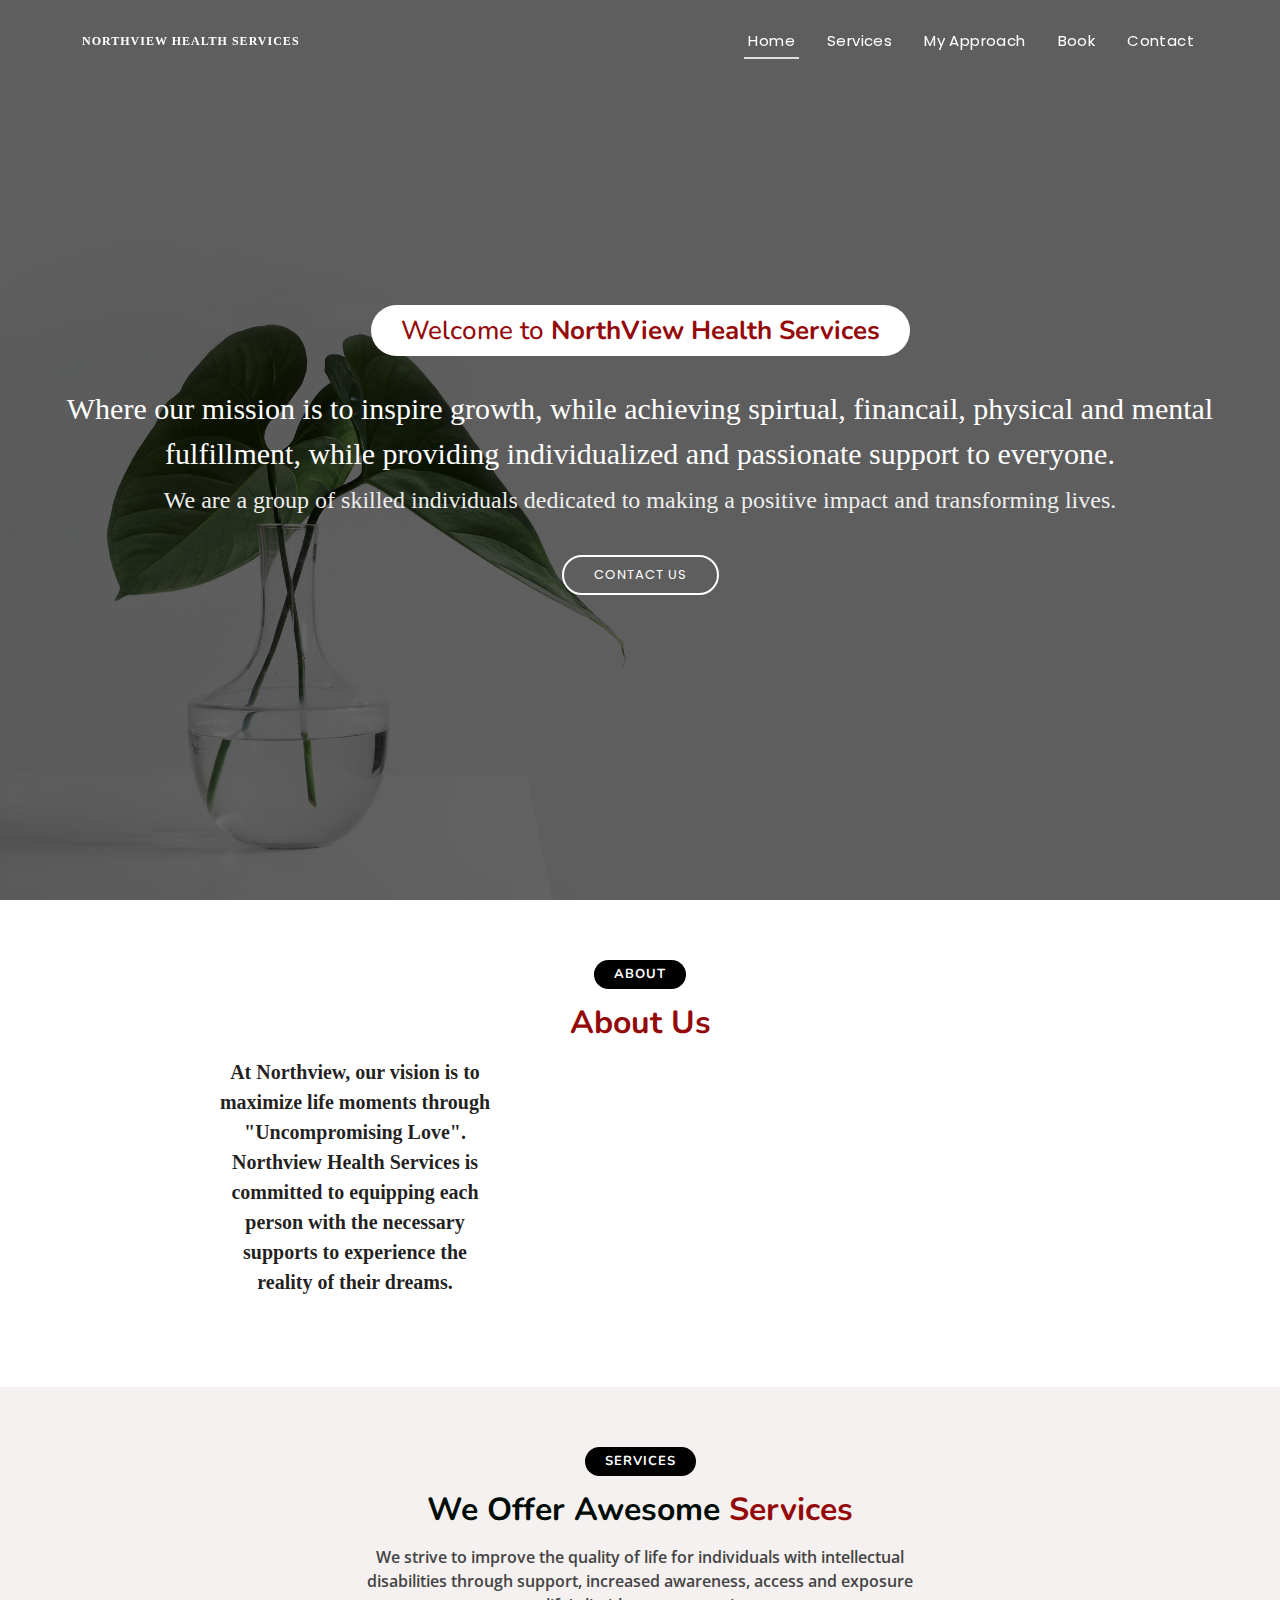
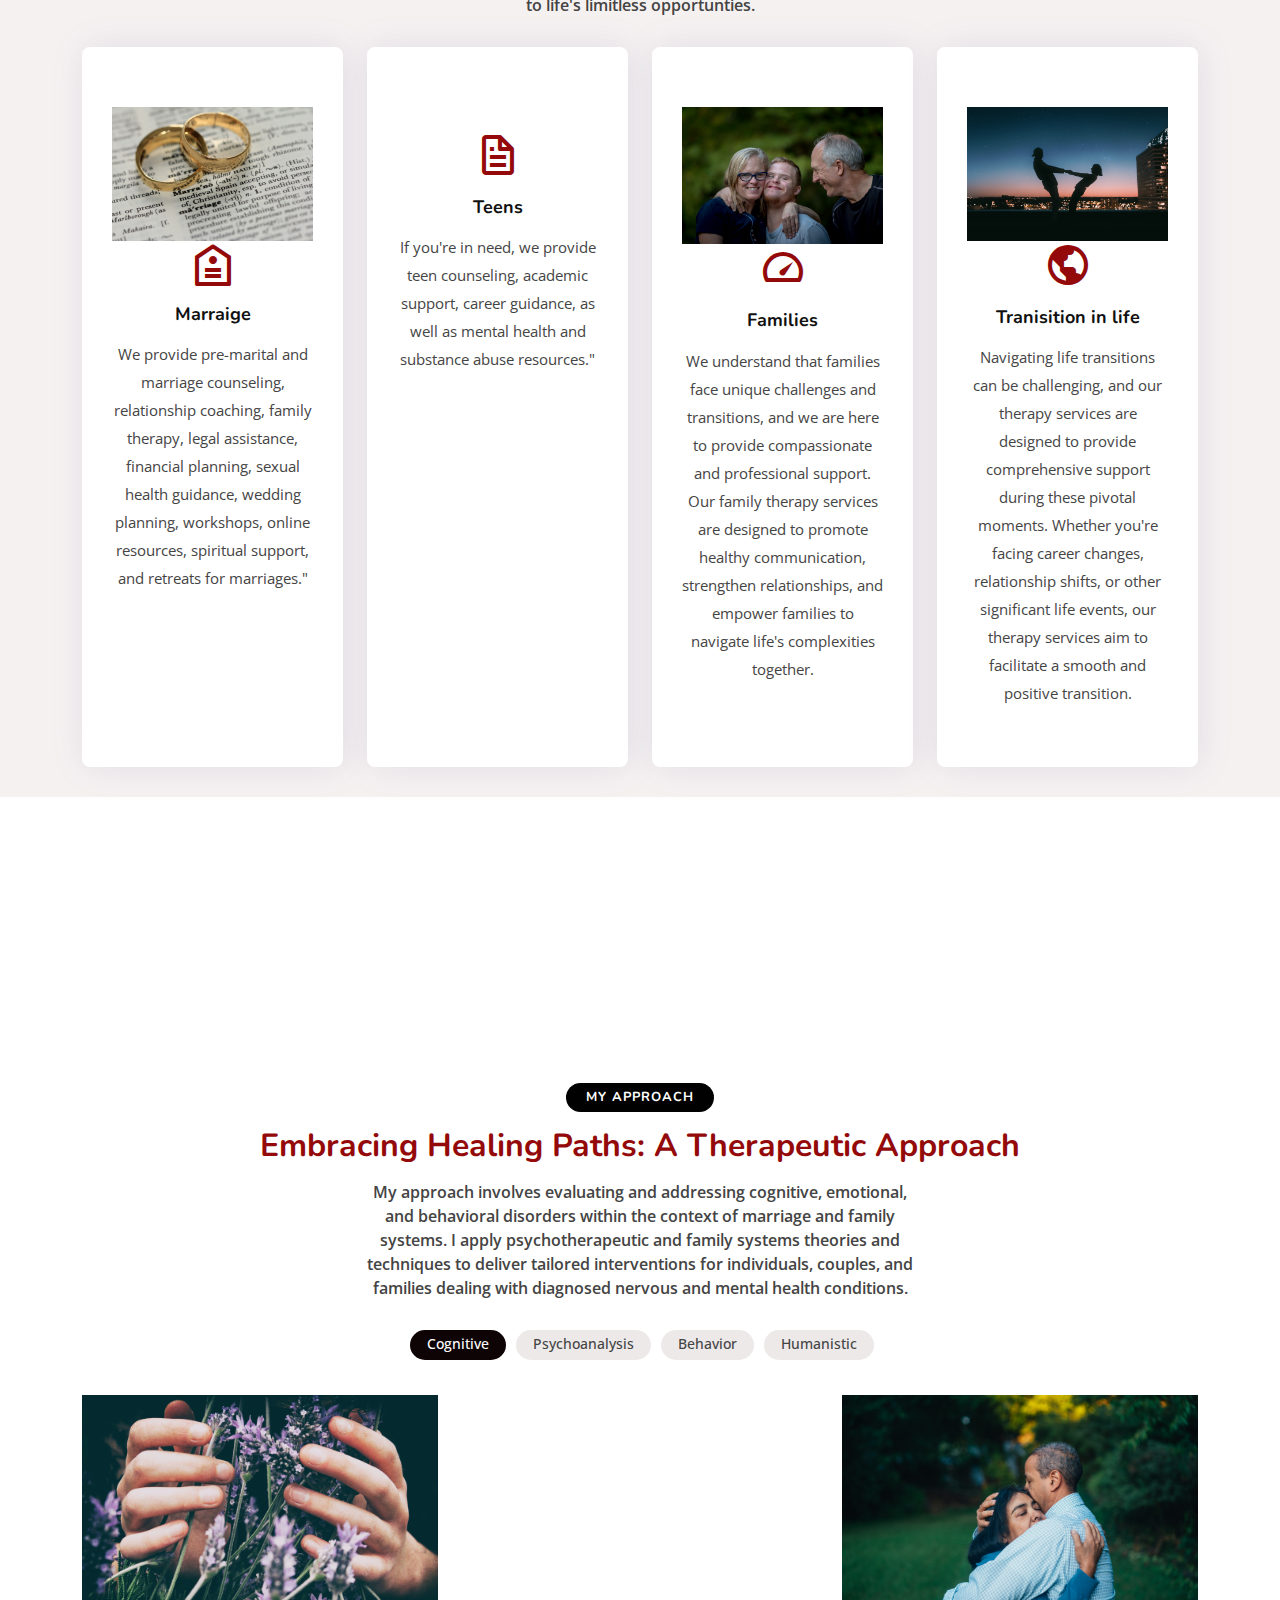
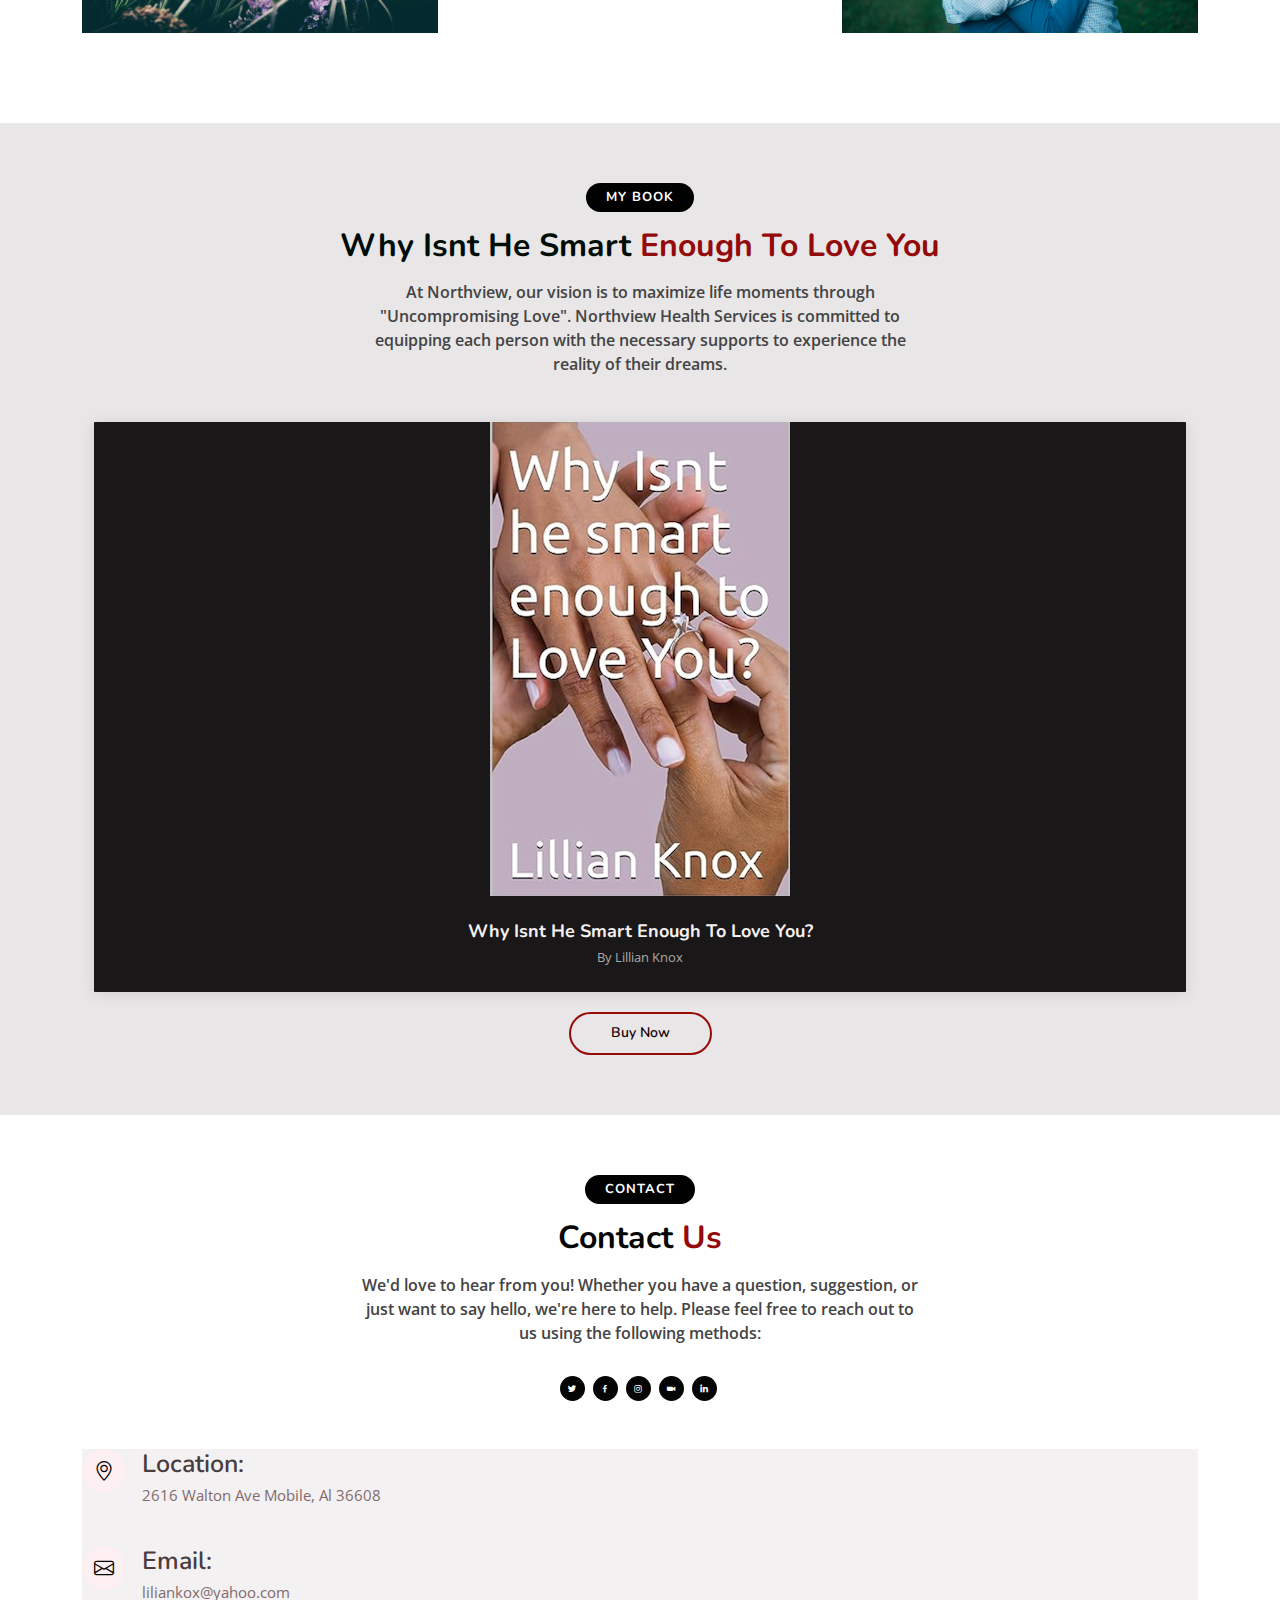
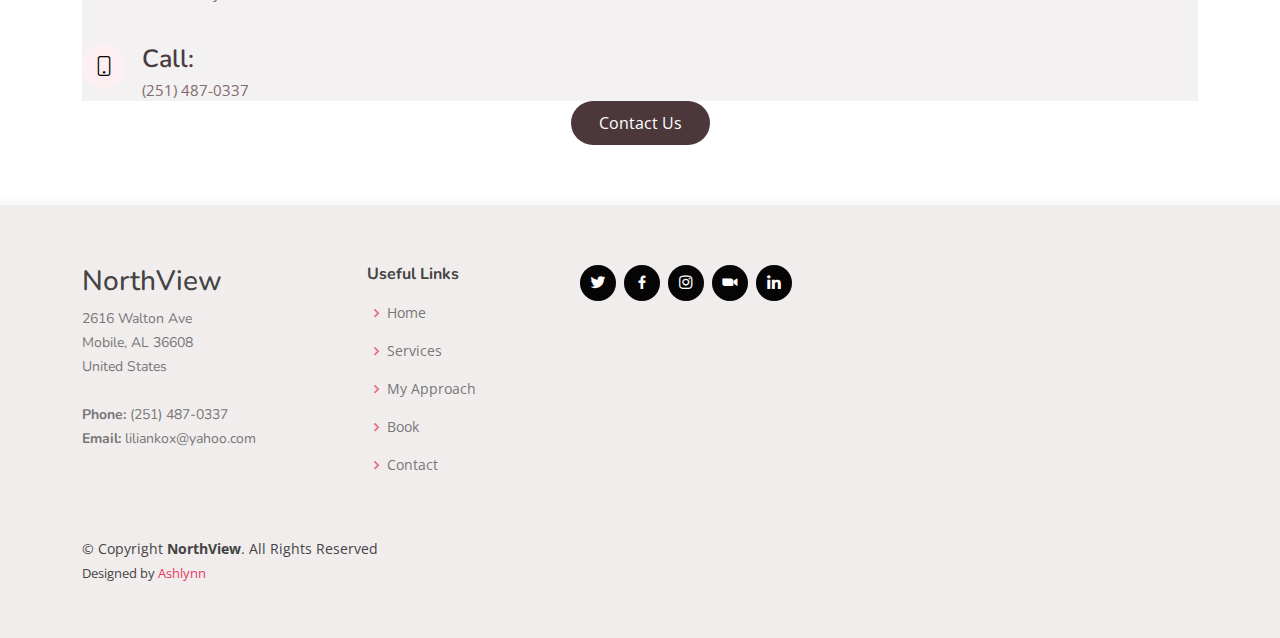
==== index.html @ f82ed2f2 "Chnages to the images and wording" ====
<!DOCTYPE html>
<html lang="en">

<head>
  <meta charset="utf-8">
  <meta content="width=device-width, initial-scale=1.0" name="viewport">

  <title>NorthView Health Services</title>
  <meta content="" name="description">
  <meta content="" name="keywords">

  <!-- Favicons -->
  <link href="assets/img/favicon.png" rel="icon">
  <link href="assets/img/apple-touch-icon.png" rel="apple-touch-icon">

  <!-- Google Fonts -->
  <link href="https://fonts.googleapis.com/css?family=Open+Sans:300,300i,400,400i,600,600i,700,700i|Nunito:300,300i,400,400i,600,600i,700,700i|Poppins:300,300i,400,400i,500,500i,600,600i,700,700i" rel="stylesheet">

  <!-- Vendor CSS Files -->
  <link href="assets/vendor/bootstrap/css/bootstrap.min.css" rel="stylesheet">
  <link href="assets/vendor/bootstrap-icons/bootstrap-icons.css" rel="stylesheet">
  <link href="assets/vendor/boxicons/css/boxicons.min.css" rel="stylesheet">
  <link href="assets/vendor/glightbox/css/glightbox.min.css" rel="stylesheet">
  <link href="assets/vendor/remixicon/remixicon.css" rel="stylesheet">
  <link href="assets/vendor/swiper/swiper-bundle.min.css" rel="stylesheet">

  <!-- Template Main CSS File -->
  <link href="assets/css/style.css" rel="stylesheet">

  <!-- =======================================================
  * Template Name:NorthView
  * Updated: Sep 18 2023 with Bootstrap v5.3.2
  * Template URL: https://bootstrapmade.com/tempo-free-onepage-bootstrap-theme/
  * Author: BootstrapMade.com
  * License: https://bootstrapmade.com/license/
  ======================================================== -->
</head>

<body>

  <!-- ======= Header ======= -->
  <header id="header" class="fixed-top ">
    <div class="container d-flex align-items-center justify-content-between">

      <h1 class="logo"><a href="index.html">NorthView Health Services</a></h1>
      <!-- Uncomment below if you prefer to use an image logo -->
      <!-- <a href="index.html" class="logo"><img src="assets/img/logo.png" alt="" class="img-fluid"></a>-->

      <nav id="navbar" class="navbar">
        <ul>
          <li><a class="nav-link scrollto active" href="#hero">Home</a></li>
          <li><a class="nav-link scrollto" href="#services">Services</a></li>
          <li><a class="nav-link scrollto " href="#portfolio">My Approach</a></li>
          <li><a class="nav-link scrollto" href="#team">Book</a></li>
          <li><a class="nav-link scrollto" href="#contact">Contact</a></li>
           </ul>
          </li>

        <i class="bi bi-list mobile-nav-toggle"></i>
      </nav><!-- .navbar -->

    </div>
  </header><!-- End Header -->

  <!-- ======= Hero Section ======= -->
  <section id="hero">
    <div class="hero-container">
      <h3>Welcome to <strong> NorthView Health Services</strong></h3>
      <h1>Where our mission is to inspire growth, while achieving spirtual, financail, physical and mental 
        fulfillment, while providing individualized and passionate support to everyone.  </h1>
      <h2>We are a group of skilled individuals dedicated to making a positive impact and transforming lives. </h2>
      <a href="#contact" class="btn-get-started scrollto">Contact Us</a>
    </div>
  </section><!-- End Hero -->

  <main id="main">

    <!-- ======= About Section ======= -->
    <section id="about" class="about">
      <div class="container ">

        <div class="section-title">
          <h2>About</h2>
          <h3> <span>About Us</span></h3>
          

        <div class="row content">
          <div class="col-lg-6 align-items-center">
            <p>
              At Northview, our vision is to maximize life moments through "Uncompromising Love". 
              Northview Health Services is committed to equipping each person with the necessary supports to 
              experience the reality of their dreams. 
            </p>
            
          </div>
          <div class="col-lg-6 col-md-6 portfolio-item filter-app">
            <img src="assets/img/image13.jpg" class="img-fluid" alt="">
           
          </div>
        </div>

      </div>
    </section><!-- End About Section -->

     <!-- ======= Services Section ======= -->
     <section id="services" class="services">
      <div class="container">

        <div class="section-title">
          <h2>Services</h2>
          <h3>We Offer Awesome <span>Services</span></h3>
          <p>We strive to improve the quality of life for individuals with intellectual disabilities through
             support, increased awareness, access and exposure to life's limitless opportunties.</p>
        </div>

        <div class="row">
          <div class="col-md-6 col-lg-3 d-flex align-items-stretch mb-5 mb-lg-0">
            <div class="icon-box">
              <img src="assets/img/image2.jpg" class="img-fluid" alt="">
              <div class="icon"><i class="bx ri-price-tag-2-line"></i></div>
              <h4 class="title"><a href="">Marraige </a></h4>
              <p class="description">We provide pre-marital and marriage counseling, relationship coaching, family therapy, 
                legal assistance, financial planning, sexual health guidance, wedding planning, workshops, online resources, 
                spiritual support, and retreats for marriages."</p>
            </div>
          </div>

          <div class="col-md-6 col-lg-3 d-flex align-items-stretch mb-5 mb-lg-0">
            <div class="icon-box">
              <img src="assets/img/image3.jpg" class="img-fluid" alt="">
              <div class="icon"><i class="bx bx-file"></i></div>
              <h4 class="title"><a href="">Teens</a></h4>
              <p class="description">If you're in need, we provide teen counseling, academic support, career guidance,
                 as well as mental health and substance abuse resources."</p>
            </div>
          </div>

          <div class="col-md-6 col-lg-3 d-flex align-items-stretch mb-5 mb-lg-0">
            <div class="icon-box">
              <img src="assets/img/image4.jpg" class="img-fluid" alt="">
              <div class="icon"><i class="bx bx-tachometer"></i></div>
              <h4 class="title"><a href="">Families</a></h4>
              <p class="description"> We understand that families face unique challenges and transitions, and we are here to 
                provide compassionate and professional support. Our family therapy services are designed to promote healthy 
                communication, strengthen relationships, and empower families to navigate life's complexities together.</p>
            </div>
          </div>

          <div class="col-md-6 col-lg-3 d-flex align-items-stretch mb-5 mb-lg-0">
            <div class="icon-box">
              <img src="assets/img/image5.jpg" class="img-fluid" alt="">
              <div class="icon"><i class="bx bx-world"></i></div>
              <h4 class="title"><a href="">Tranisition in life</a></h4>
              <p class="description">Navigating life transitions can be challenging, and our therapy services are 
                designed to provide comprehensive support during these pivotal moments. Whether you're facing career 
                changes, relationship shifts, or other significant life events, our therapy services aim to facilitate
                 a smooth and positive transition.</p>
            </div>
          </div>

        </div>

      </div>
    </section><!-- End Services Section -->

     

    <!-- ======= Cta Section ======= -->
    <section id="cta" class="cta">
      <div class="container">

        <div class="text-center">
          <h3>We Welcome You</h3>
          <p>Our team of dedicated professionals is here to provide you with the support and guidance you need to navigate life's challenges. Together, we can work towards creating positive and lasting changes in your life. We look forward to embarking on this journey with you."</p>
          
        </div>

      </div>
    </section><!-- End Cta Section -->

    <!-- ======= Portfolio Section ======= -->
    <section id="portfolio" class="portfolio">
      <div class="container">

        <div class="section-title">
          <h2> My Approach</h2>
          <h3> <span>Embracing Healing Paths: A Therapeutic Approach</span></h3>
          <p>My approach involves evaluating and addressing cognitive, emotional, and behavioral disorders within the 
            context of marriage and family systems. I apply psychotherapeutic and family systems theories and techniques 
            to deliver tailored interventions for individuals, couples, and families dealing with diagnosed nervous and 
            mental health conditions. </p>
        </div>

        <div class="row">
          <div class="col-lg-12 d-flex justify-content-center">
            <ul id="portfolio-flters">
              <li data-filter="" class="filter-active">Cognitive</li>
              <li data-filter="">Psychoanalysis</li>
              <li data-filter="">Behavior</li>
              <li data-filter="">Humanistic</li>
            </ul>
          </div>
        </div>

        <div class="row portfolio-container">

          <div class="col-lg-4 col-md-6 portfolio-item filter-app">
            <img src="assets/img/image12.jpg" class="img-fluid" alt="">
            <div class="portfolio-info">
              <h4></h4>
              <p></p>
              
              <a href="portfolio-details.html" class="details-link" title="More Details"><i class=""></i></a>
            </div>
          </div>

          <div class="col-lg-4 col-md-6 portfolio-item filter-web">
            <img src="assets/img/image13.jpg" class="img-fluid" alt="">
            <div class="portfolio-info">
              <h4></h4>
              <p></p>
              <a href="assets/img/portfolio/portfolio-2.jpg" data-gallery="portfolioGallery" class="portfolio-lightbox preview-link" title="Web 3"><i class=""></i></a>
              <a href="portfolio-details.html" class="details-link" title="More Details"><i class=""></i></a>
            </div>
          </div>

          <div class="col-lg-4 col-md-6 portfolio-item filter-app">
            <img src="assets/img/image9.jpg" class="img-fluid" alt="">
            <div class="portfolio-info">
              <h4></h4>
              <p></p>
              <a href="assets/img/portfolio/portfolio-3.jpg" data-gallery="portfolioGallery" class="portfolio-lightbox preview-link" title="App 2"><i class=""></i></a>
              <a href="portfolio-details.html" class="details-link" title="More Details"><i class=""></i></a>
            </div>
          </div>

          

        </div>

      </div>
    </section><!-- End Portfolio Section -->

   

    

    <!-- ======= Team Section ======= -->
    <section id="team" class="team">
      <div class="container">

        <div class="section-title">
          <h2>My Book</h2>
          <h3>Why Isnt He Smart <span>Enough To Love You</span></h3>
          <p> At Northview, our vision is to maximize life moments through "Uncompromising Love". 
            Northview Health Services is committed to equipping each person with the necessary supports to 
            experience the reality of their dreams. </p>
        </div>
        
        <div class="col-lg-12">
          <div class="content">
            <p>
             
            </p>
            
        <div class="container">

          <div class="col-lg-12 align-items-center">
            <div class="member">
              <div class="member-img">
                <img src="assets/img/Screenshot 2023-11-06 at 7.16.42 PM.png" class="align-items-center" alt="">
                
              </div>
              <div class="member-info">
                <h4>Why Isnt He Smart Enough To Love You?</h4>
                <span>By Lillian Knox</span>
              </div>
            </div>
          </div>
          <div class="text-center ">
            <a href="https://www.amazon.com/Why-Isnt-smart-enough-Love-ebook/dp/B0BJBWLLB4/ref=sr_1_1?crid=19MW8JG89D8Y7&keywords=why+isn%27t+he+smart+enough+to+love+you&qid=1698276703&sprefix=why+isnt+he+smart+enough+to+love+you%2Caps%2C84&sr=8-1" class="btn-buy align-items-center">Buy Now</a>
          </div>
        </div>

        
        </div>

      </div>
    </section><!-- End Team Section -->

    <!-- ======= Contact Section ======= -->
    <section id="contact" class="contact">
      <div class="container">

        <div class="section-title">
          <h2>Contact</h2>
          <h3>Contact <span>Us</span></h3>
          <p>We'd love to hear from you! Whether you have a question, suggestion, or just want to say hello, we're 
            here to help. Please feel free to reach out to us using the following methods:</p>
        </div>

        <div class="social-links text-center text-md-right pt-3 pt-md-0">
          <a href="#" class="twitter"><i class="bx bxl-twitter"></i></a>
          <a href="#" class="facebook"><i class="bx bxl-facebook"></i></a>
          <a href="#" class="instagram"><i class="bx bxl-instagram"></i></a>
          <a href="#" class="zoom"><i class="bx bxl-zoom"></i></a>
          <a href="#" class="linkedin"><i class="bx bxl-linkedin"></i></a>
        </div>

        <div class="row mt-5 align-items-center">

          <div class=" align-items-center">
            <div class="info ">
              <div class="address">
                <i class="bi bi-geo-alt"></i>
                <h4>Location:</h4>
                <p>2616 Walton Ave Mobile, Al 36608</p>
              </div>

              <div class="email">
                <i class="bi bi-envelope"></i>
                <h4>Email:</h4>
                <p>liliankox@yahoo.com</p>
              </div>

              <div class="phone">
                <i class="bi bi-phone"></i>
                <h4>Call:</h4>
                <p>(251) 487-0337</p>
              </div>

            </div>

          </div>

          <div class="align-items-center">

          
                <div class="loading"></div>
                <div class="error-message"></div>
                <div class="sent-message"></div>
              </div>
              <div class="text-center"><button type="submit">Contact Us</button></div>
            </form>

          </div>

        </div>

      </div>
    </section><!-- End Contact Section -->

  </main><!-- End #main -->

  <!-- ======= Footer ======= -->
  <footer id="footer">

    <div class="footer-top">
      <div class="container">
        <div class="row">

          <div class="col-lg-3 col-md-6 footer-contact">
            <h3>NorthView</h3>
            <p>
              2616 Walton Ave <br>
              Mobile, AL 36608<br>
              United States <br><br>
              <strong>Phone:</strong> (251) 487-0337 <br>
              <strong>Email:</strong> liliankox@yahoo.com<br>
            </p>
          </div>

          <div class="col-lg-2 col-md-6 align-items-center footer-links">
            <h4>Useful Links</h4>
            <ul>
              <li><i class="bx bx-chevron-right"></i> <a href="#hero">Home </a></li>
              <li><i class="bx bx-chevron-right"></i> <a href="#services">Services</a></li>
              <li><i class="bx bx-chevron-right"></i> <a href="#portfolio">My Approach</a></li>
              <li><i class="bx bx-chevron-right"></i> <a  href="#team">Book</a></li>
              <li><i class="bx bx-chevron-right"></i> <a href="#contact">Contact</a></li>
            </ul>
          </div>

          <div class="col-lg-3 col-md-6 footer-links">
            <div class="social-links text-center text-md-right pt-3 pt-md-0">
              <a href="#" class="twitter"><i class="bx bxl-twitter"></i></a>
              <a href="#" class="facebook"><i class="bx bxl-facebook"></i></a>
              <a href="#" class="instagram"><i class="bx bxl-instagram"></i></a>
              <a href="#" class="zoom"><i class="bx bxl-zoom"></i></a>
              <a href="#" class="linkedin"><i class="bx bxl-linkedin"></i></a>
            </div>

        

        </div>
      </div>
    </div>

    <div class="container d-md-flex py-4">

      <div class="me-md-auto text-center text-md-start">
        <div class="copyright">
          &copy; Copyright <strong><span>NorthView</span></strong>. All Rights Reserved
        </div>
        <div class="credits">
          <!-- All the links in the footer should remain intact. -->
          <!-- You can delete the links only if you purchased the pro version. -->
          <!-- Licensing information: https://bootstrapmade.com/license/ -->
          <!-- Purchase the pro version with working PHP/AJAX contact form: https://bootstrapmade.com/tempo-free-onepage-bootstrap-theme/ -->
          Designed by <a href="">Ashlynn </a>
        </div>
      </div>
      
    
  </footer><!-- End Footer -->

  <a href="#" class="back-to-top d-flex align-items-center justify-content-center"><i class="bi bi-arrow-up-short"></i></a>

  <!-- Vendor JS Files -->
  <script src="assets/vendor/bootstrap/js/bootstrap.bundle.min.js"></script>
  <script src="assets/vendor/glightbox/js/glightbox.min.js"></script>
  <script src="assets/vendor/isotope-layout/isotope.pkgd.min.js"></script>
  <script src="assets/vendor/swiper/swiper-bundle.min.js"></script>
  <script src="assets/vendor/php-email-form/validate.js"></script>

  <!-- Template Main JS File -->
  <script src="assets/js/main.js"></script>

</body>

</html>
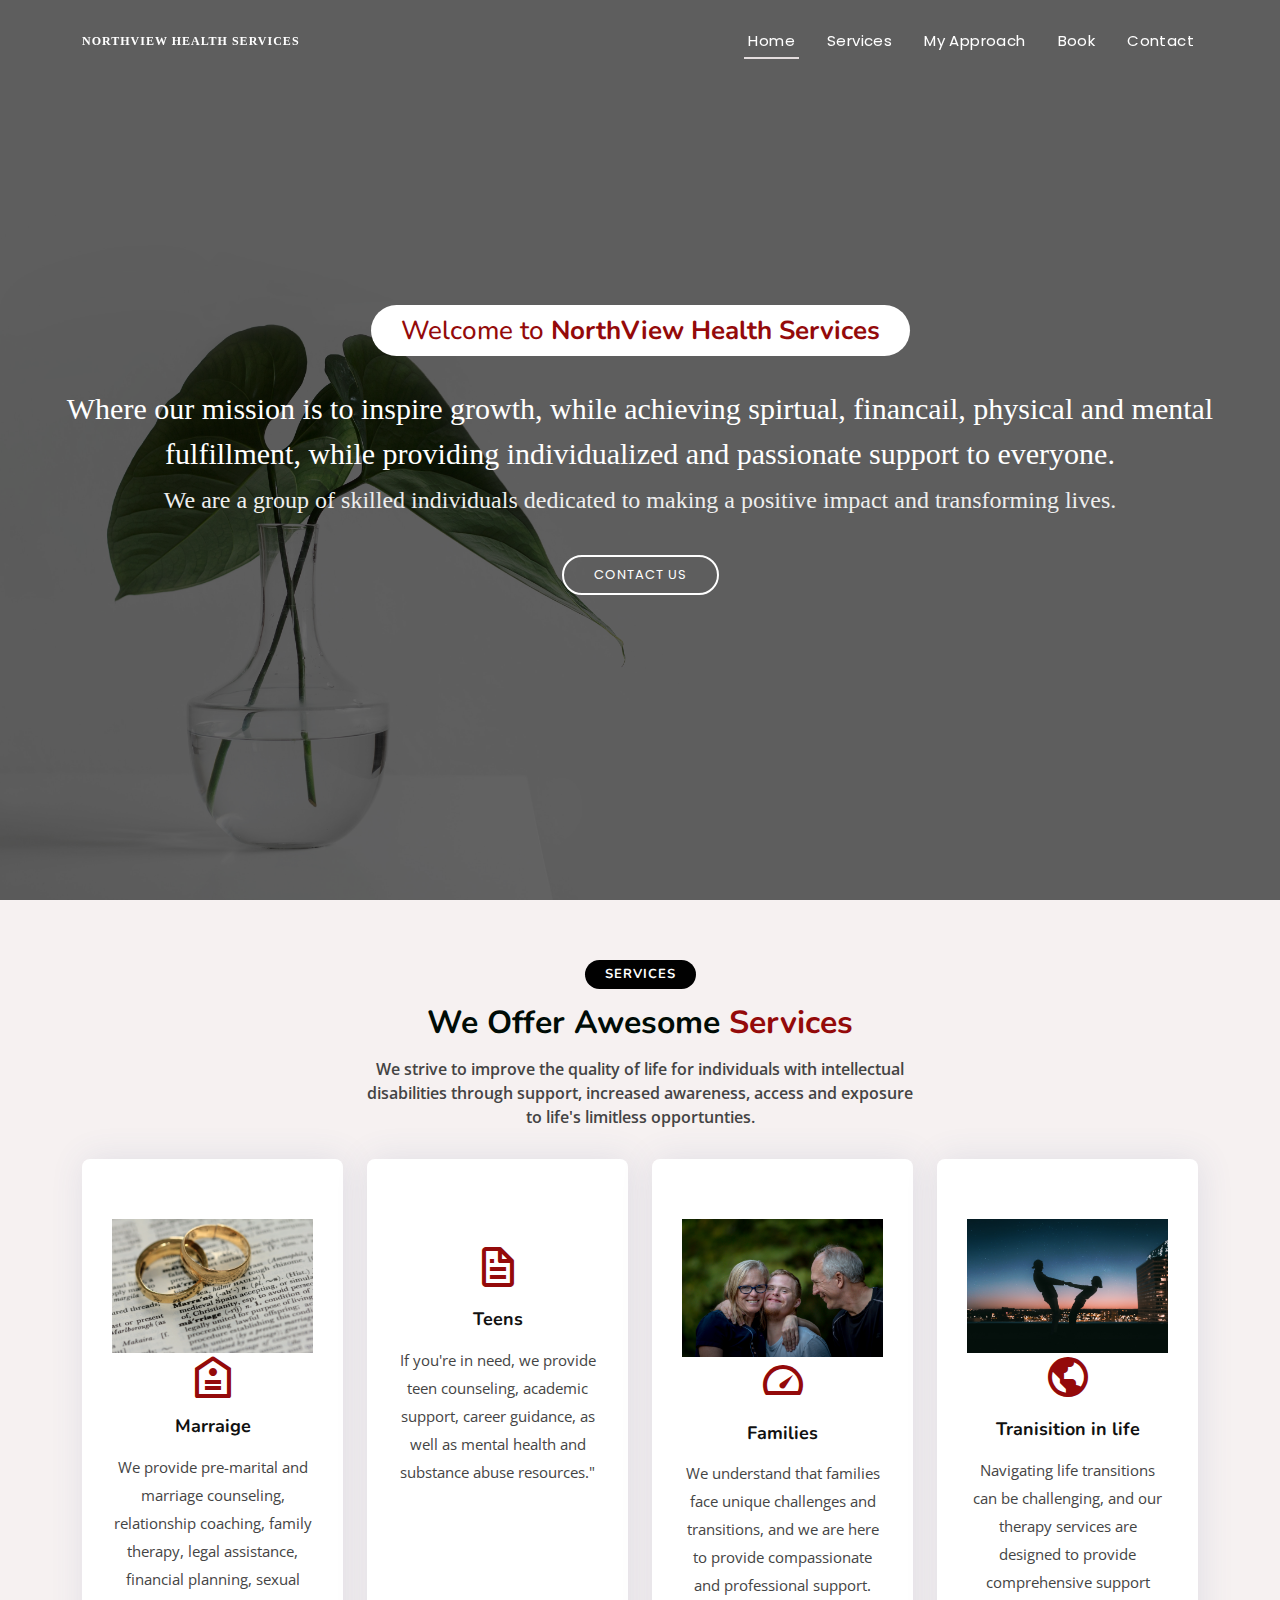
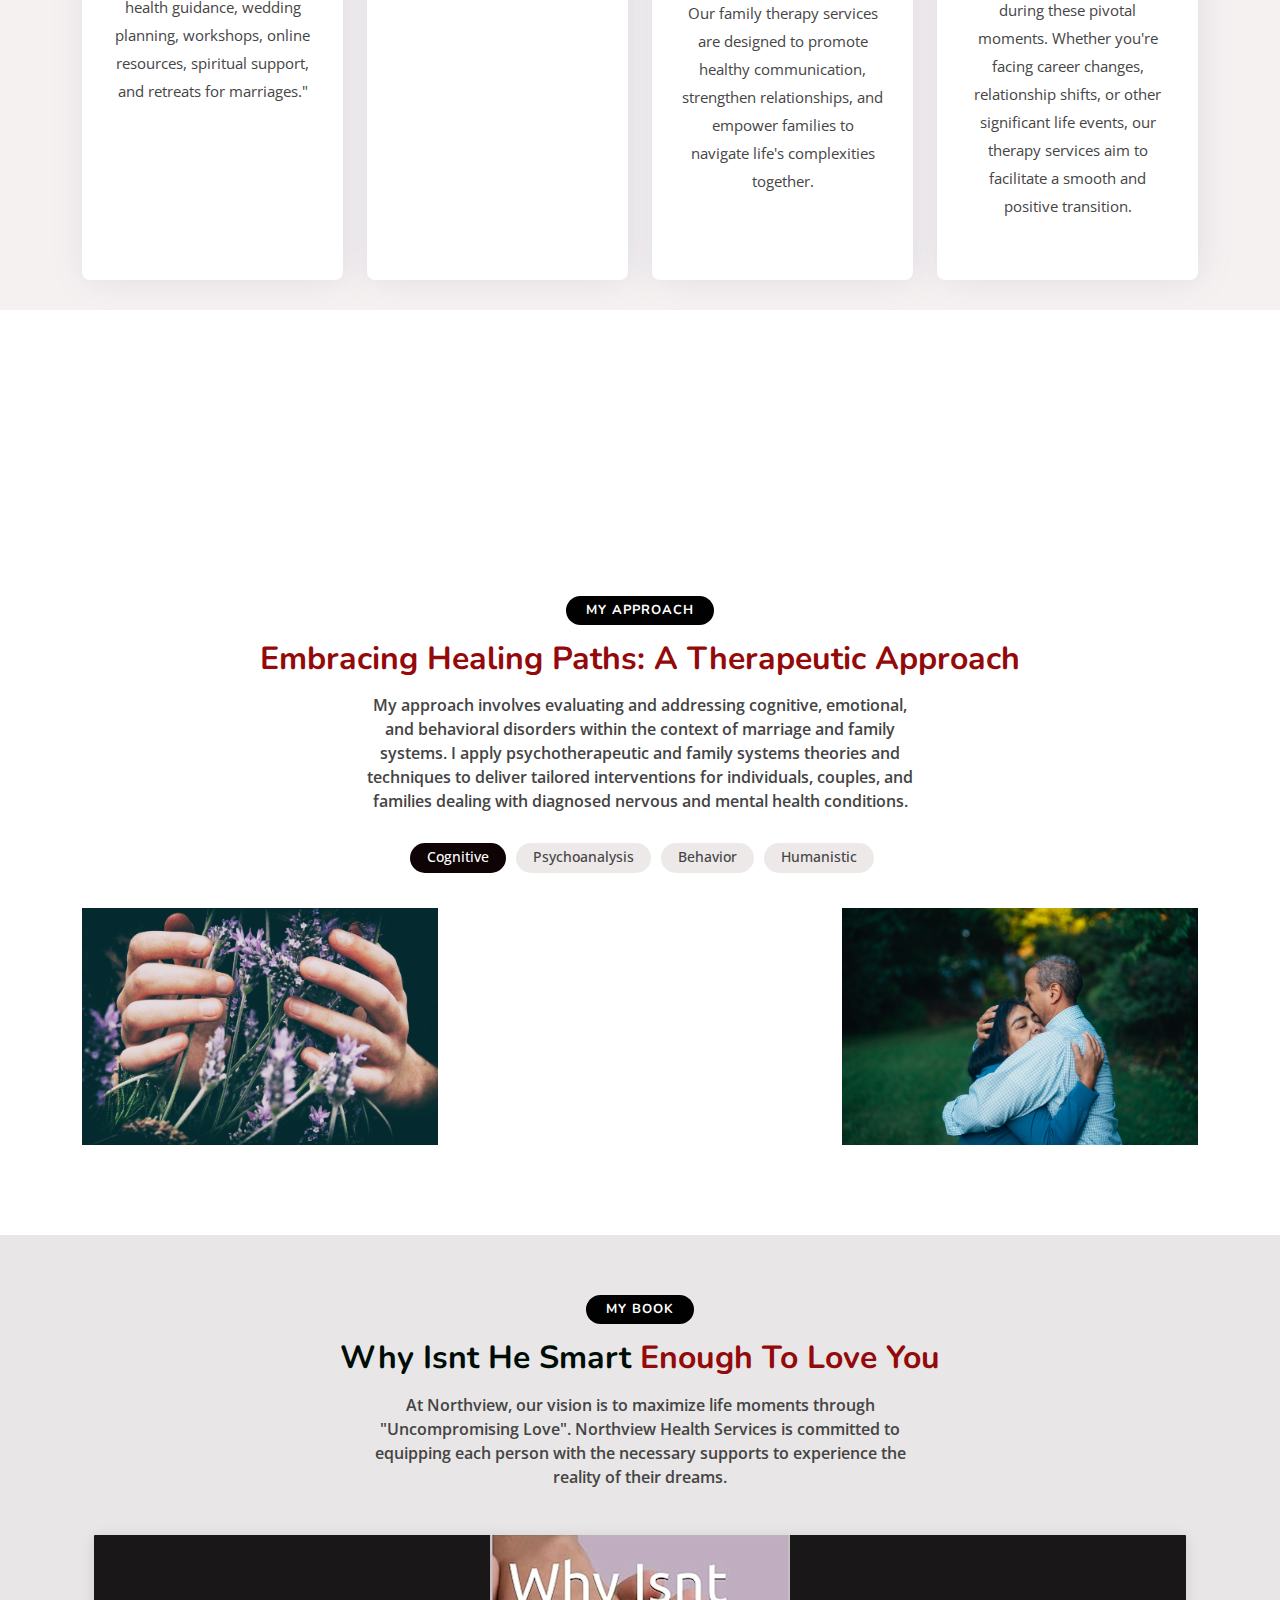
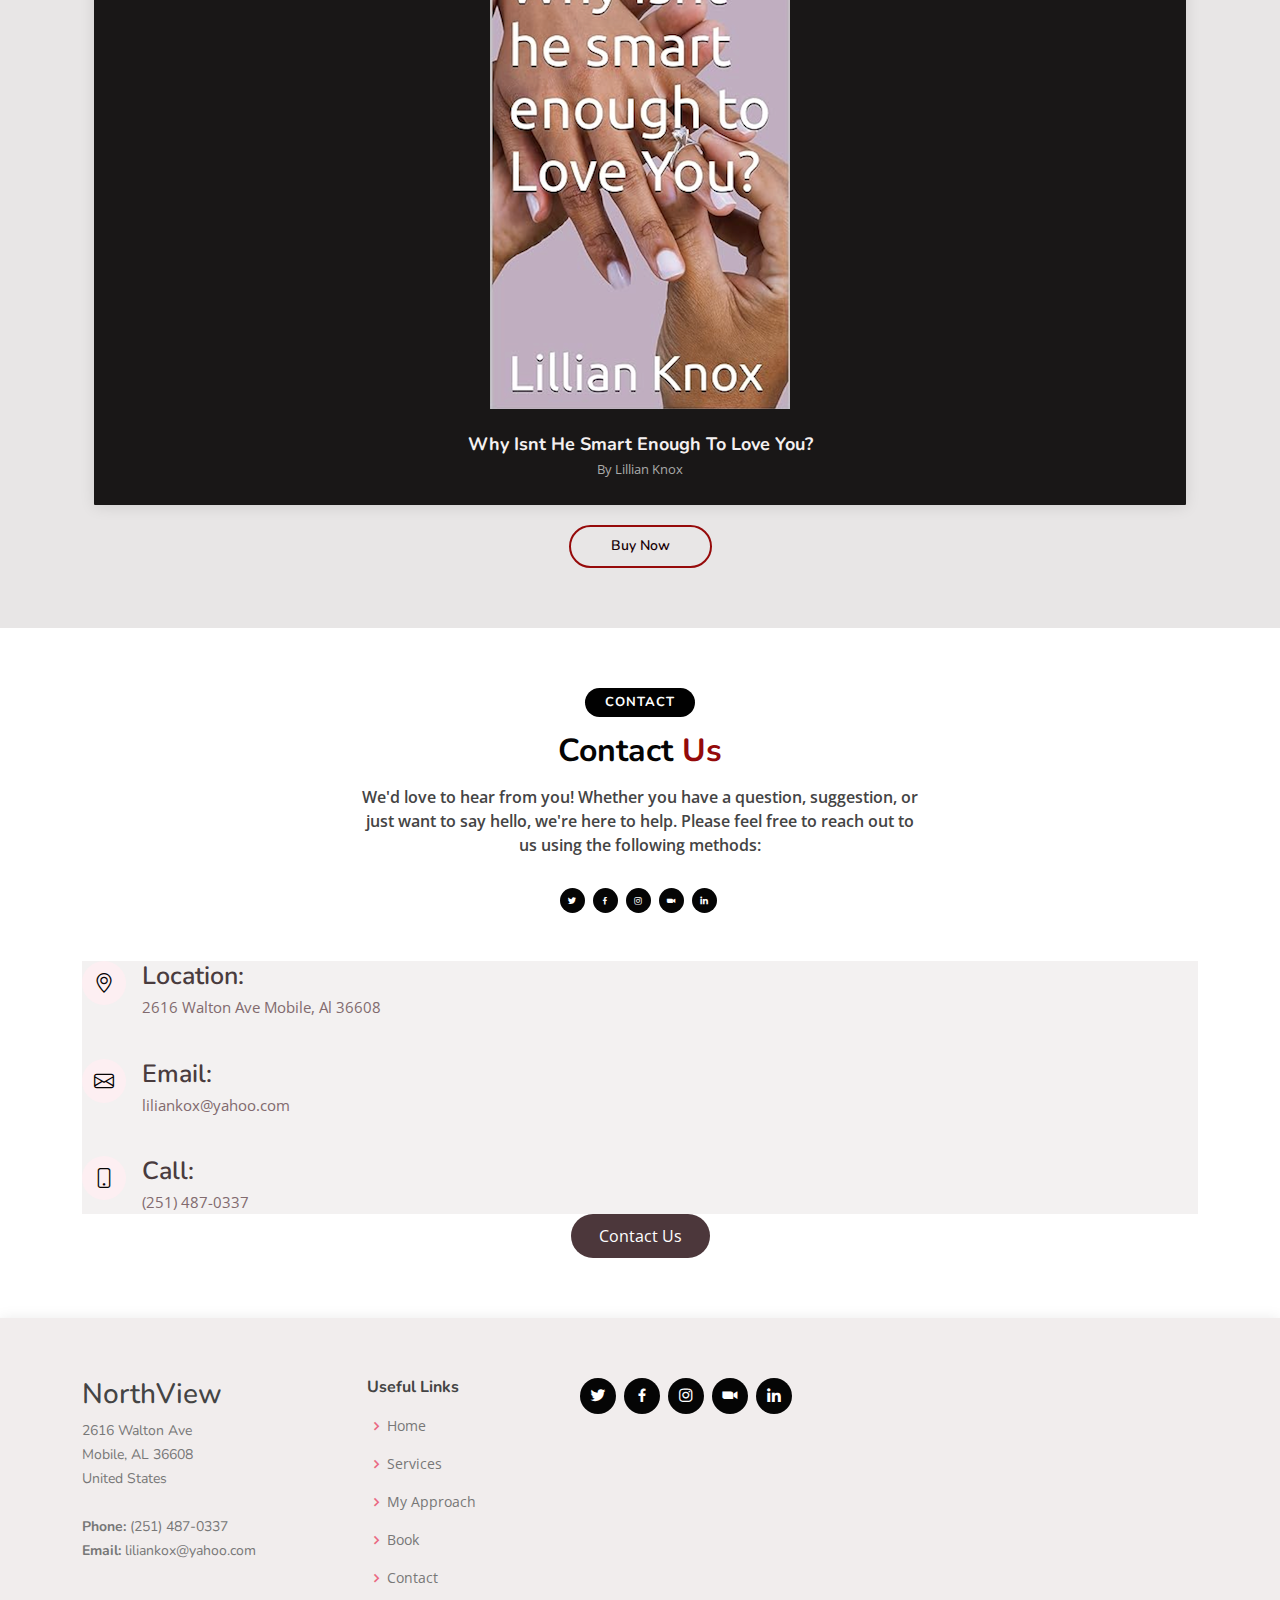
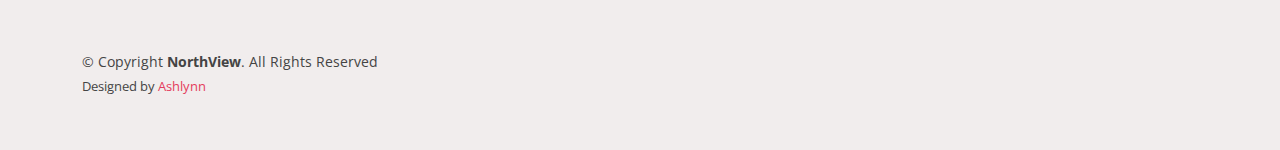
==== commit 45d7aea1: "chnages to about and icon" ====
--- a/index.html
+++ b/index.html
@@ -10,8 +10,8 @@
   <meta content="" name="keywords">
 
   <!-- Favicons -->
-  <link href="assets/img/favicon.png" rel="icon">
-  <link href="assets/img/apple-touch-icon.png" rel="apple-touch-icon">
+  <link href="assets/img/icon.png" rel="icon">
+  <link href="assets/img/icon.svg" rel="image-icon">
 
   <!-- Google Fonts -->
   <link href="https://fonts.googleapis.com/css?family=Open+Sans:300,300i,400,400i,600,600i,700,700i|Nunito:300,300i,400,400i,600,600i,700,700i|Poppins:300,300i,400,400i,500,500i,600,600i,700,700i" rel="stylesheet">
@@ -75,32 +75,7 @@
 
   <main id="main">
 
-    <!-- ======= About Section ======= -->
-    <section id="about" class="about">
-      <div class="container ">
-
-        <div class="section-title">
-          <h2>About</h2>
-          <h3> <span>About Us</span></h3>
-          
-
-        <div class="row content">
-          <div class="col-lg-6 align-items-center">
-            <p>
-              At Northview, our vision is to maximize life moments through "Uncompromising Love". 
-              Northview Health Services is committed to equipping each person with the necessary supports to 
-              experience the reality of their dreams. 
-            </p>
-            
-          </div>
-          <div class="col-lg-6 col-md-6 portfolio-item filter-app">
-            <img src="assets/img/image13.jpg" class="img-fluid" alt="">
-           
-          </div>
-        </div>
-
-      </div>
-    </section><!-- End About Section -->
+    
 
      <!-- ======= Services Section ======= -->
      <section id="services" class="services">
@@ -170,7 +145,7 @@
       <div class="container">
 
         <div class="text-center">
-          <h3>We Welcome You</h3>
+          <h3>We Want to Talk to You</h3>
           <p>Our team of dedicated professionals is here to provide you with the support and guidance you need to navigate life's challenges. Together, we can work towards creating positive and lasting changes in your life. We look forward to embarking on this journey with you."</p>
           
         </div>
--- a/assets/css/style.css
+++ b/assets/css/style.css
@@ -1225,7 +1225,8 @@
 # Contact
 --------------------------------------------------------------*/
 .contact .info {
-  width: 100%;
+  width: 100% auto;
+  height:fit-content;
   background: #f3f1f1;
   
 }
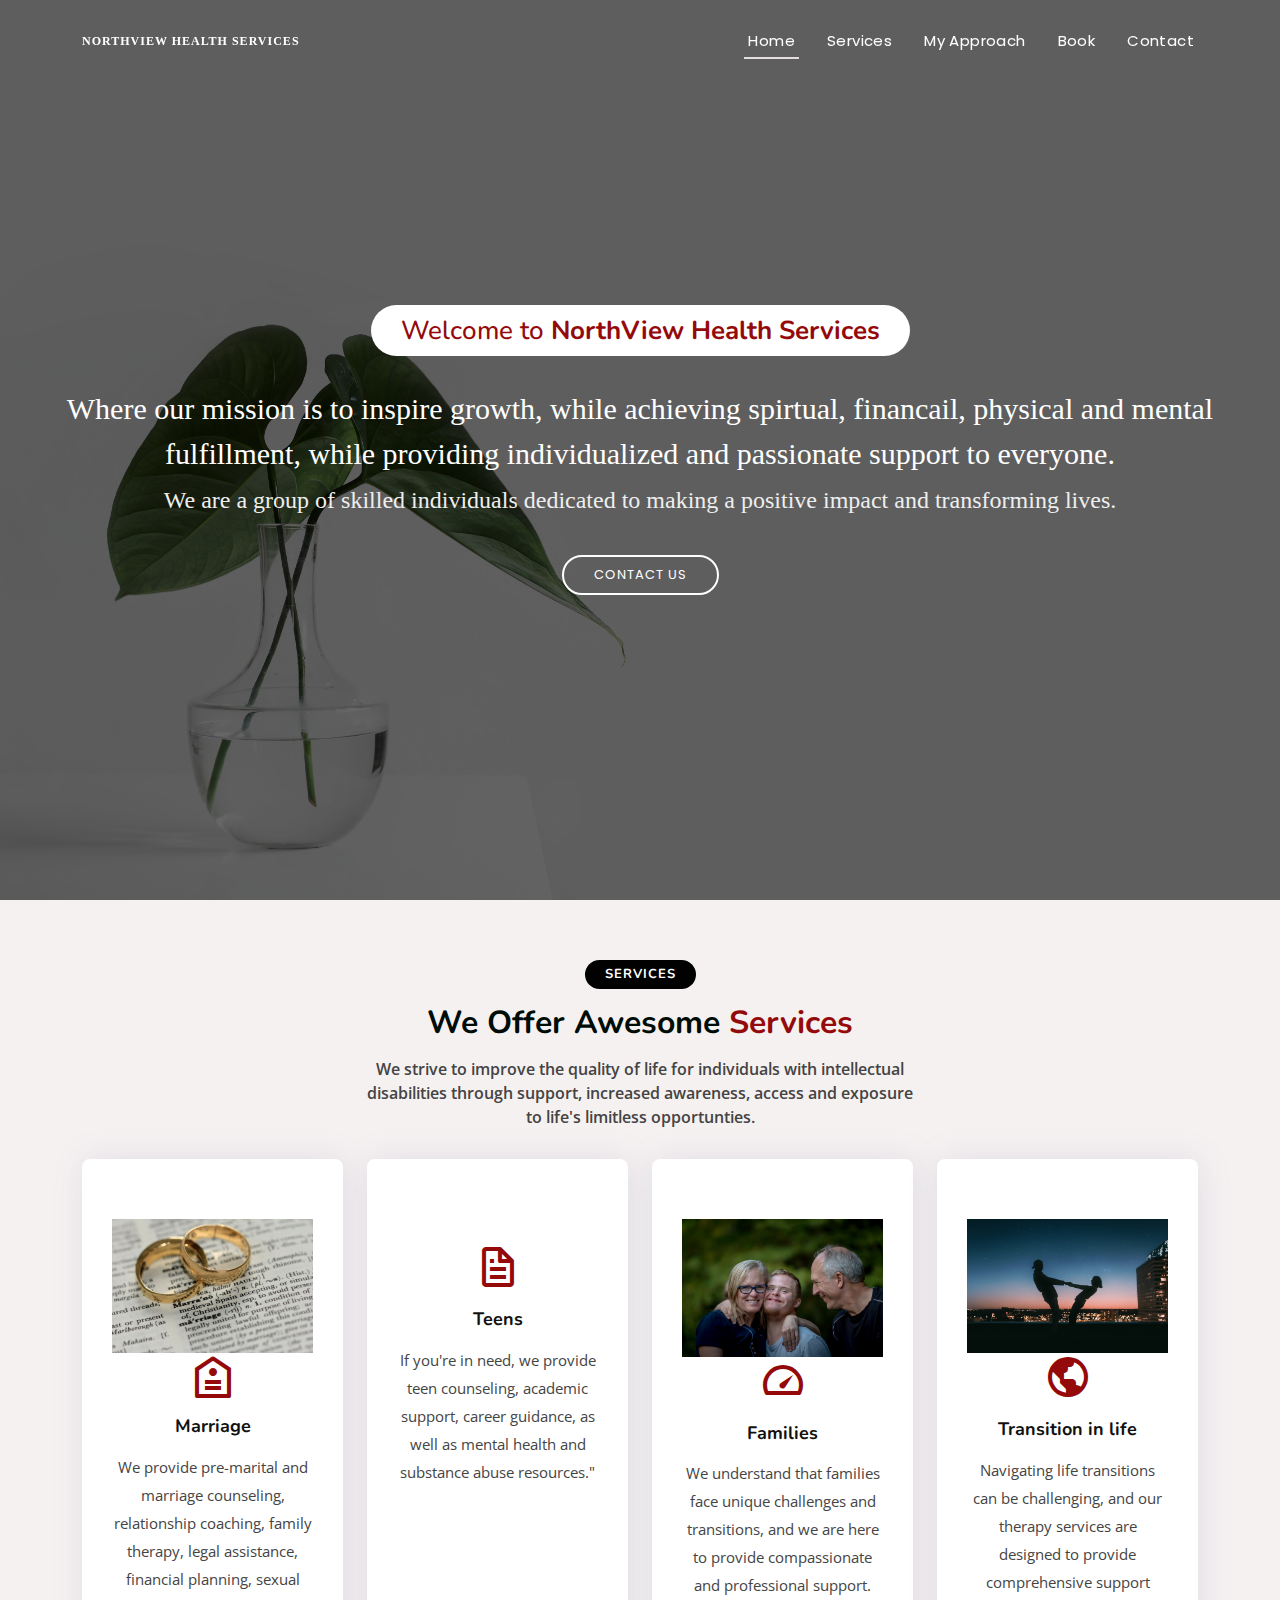
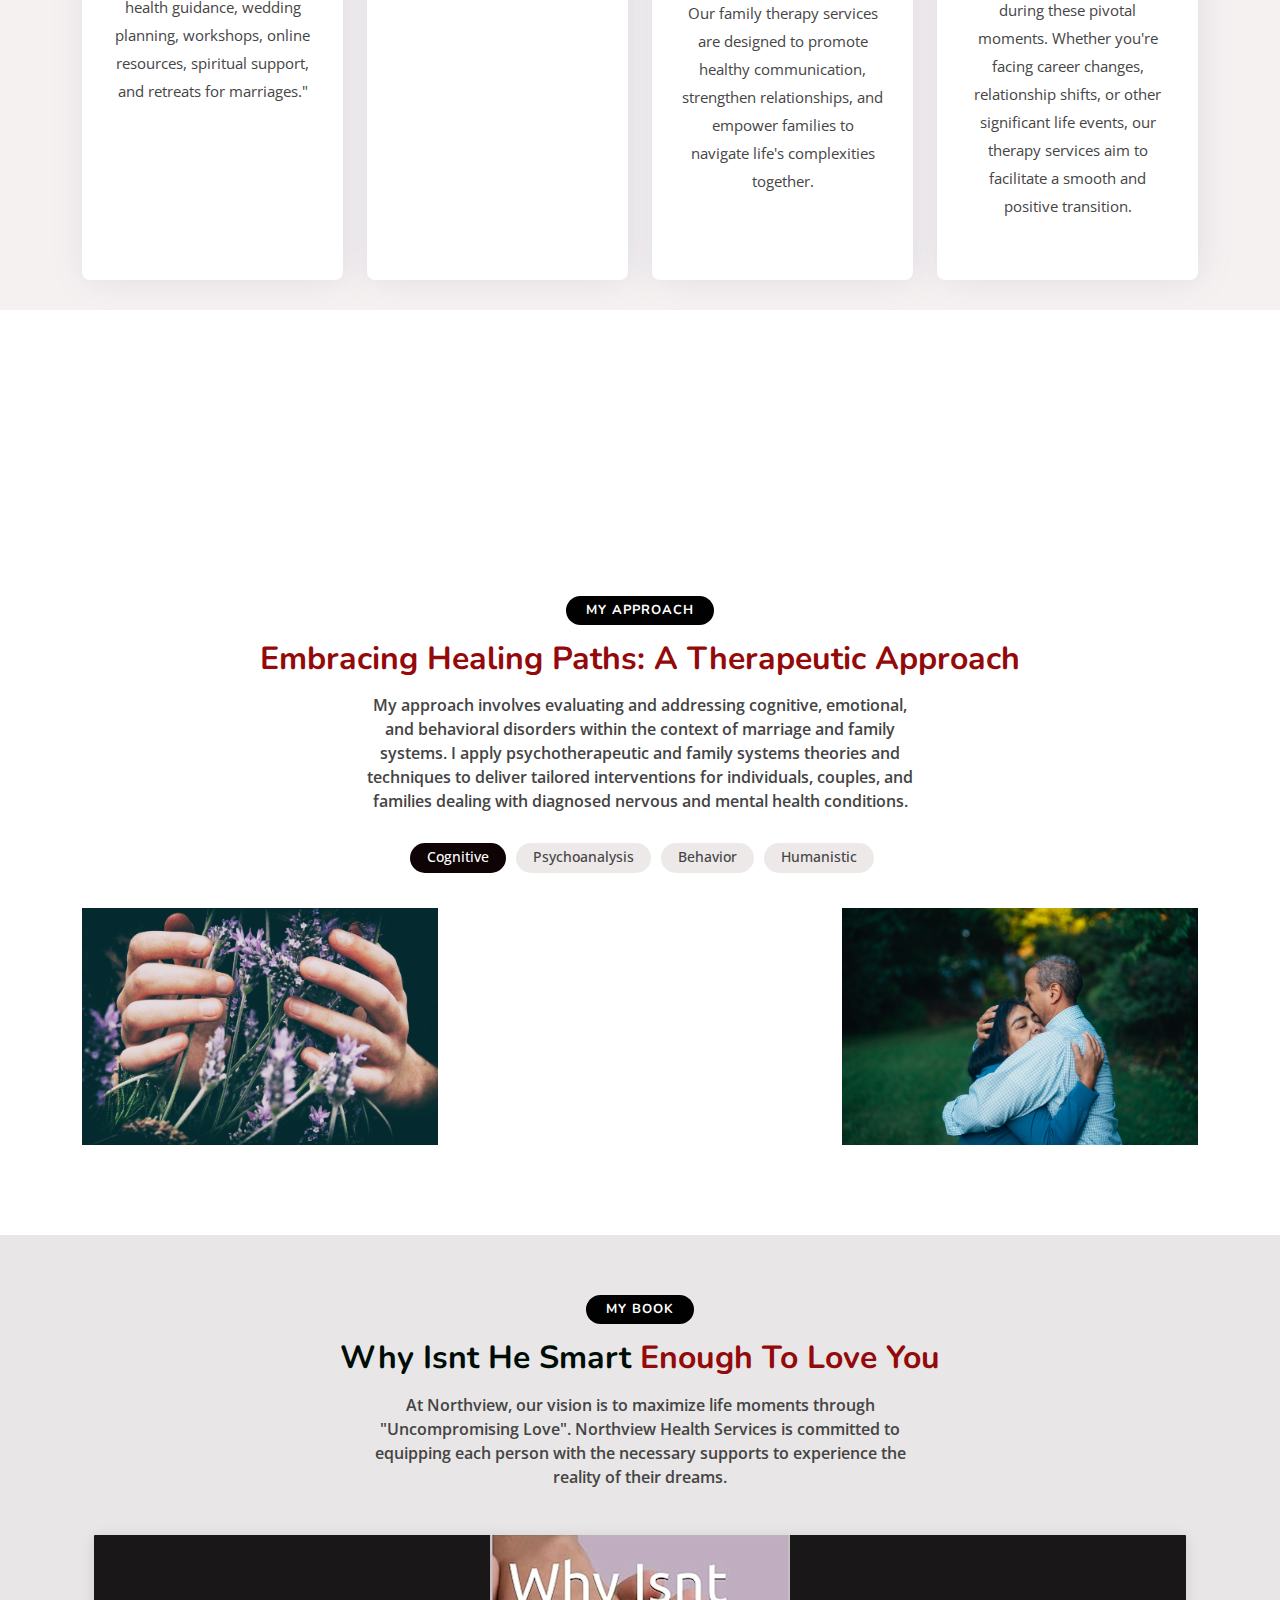
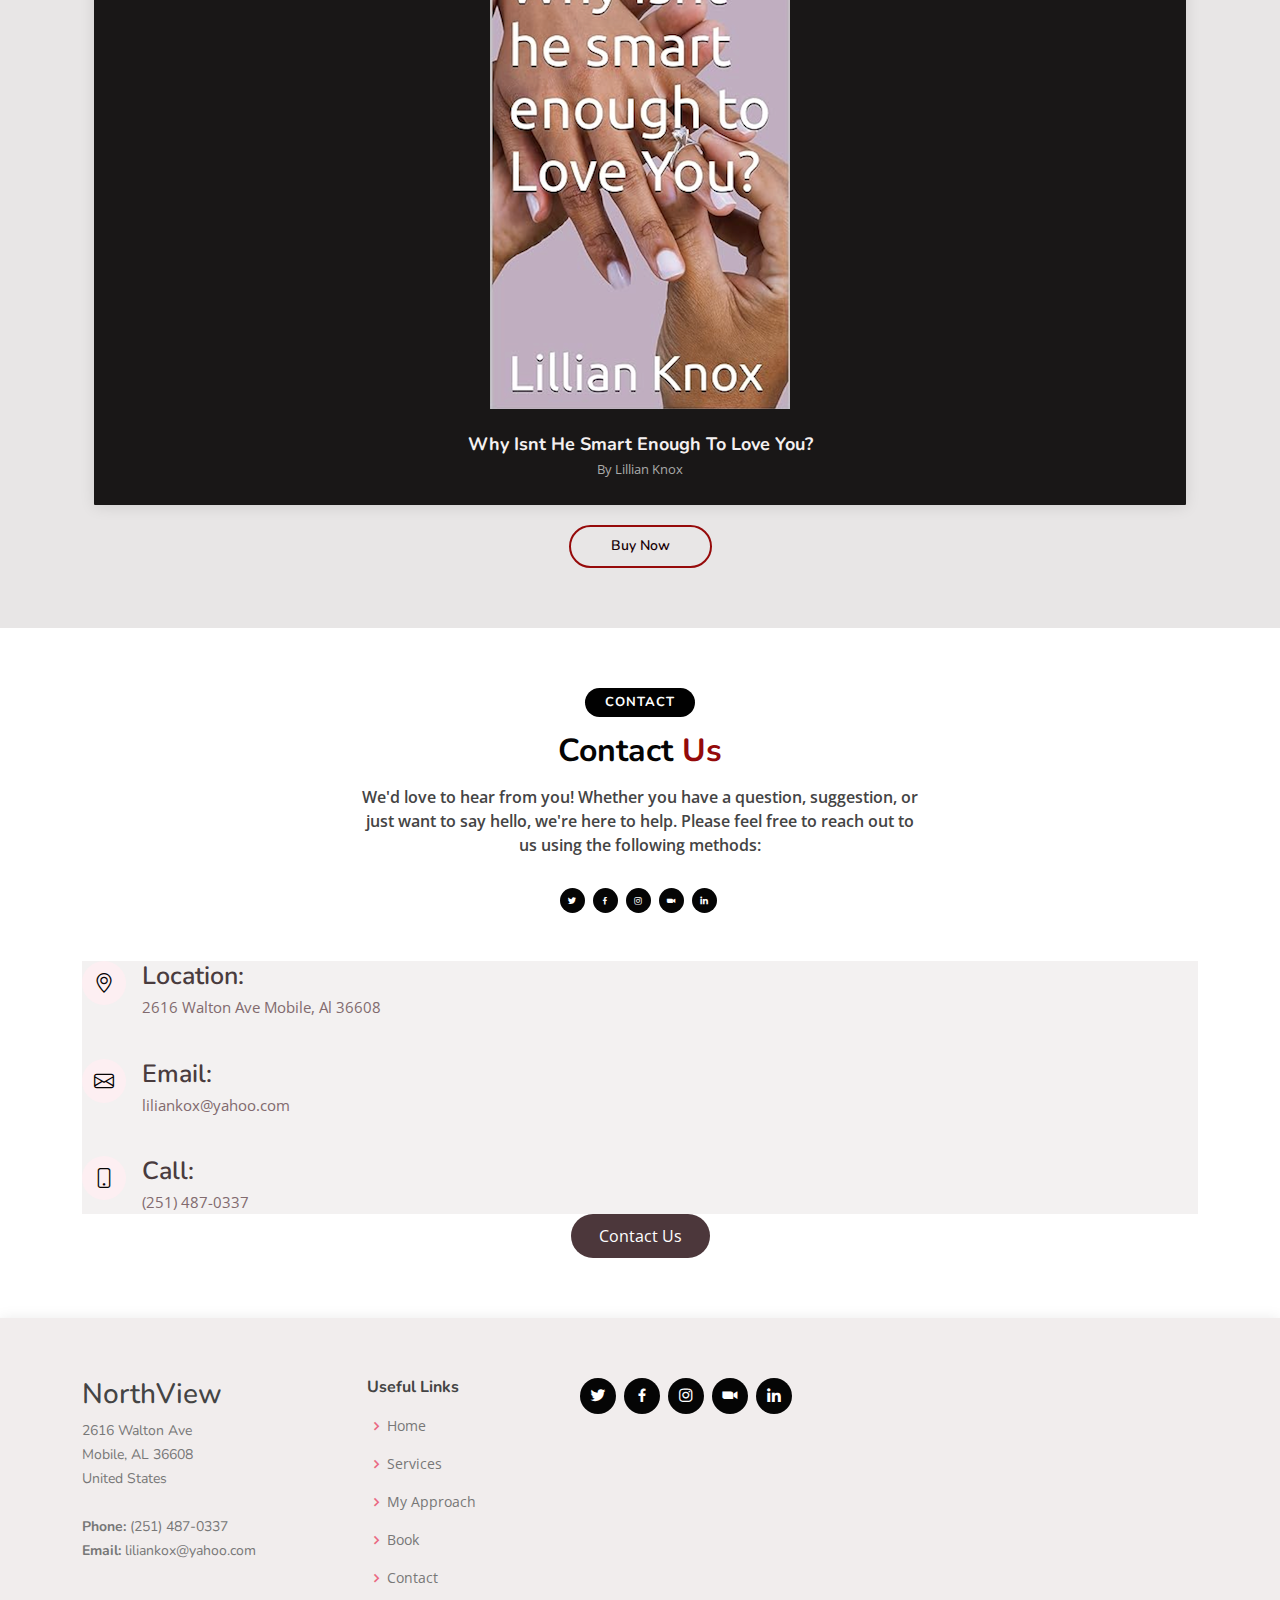
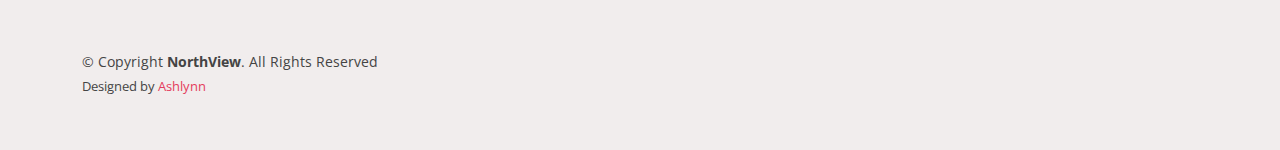
==== commit d8ab30e0: "spelling correction" ====
--- a/index.html
+++ b/index.html
@@ -93,7 +93,7 @@
             <div class="icon-box">
               <img src="assets/img/image2.jpg" class="img-fluid" alt="">
               <div class="icon"><i class="bx ri-price-tag-2-line"></i></div>
-              <h4 class="title"><a href="">Marraige </a></h4>
+              <h4 class="title"><a href="">Marriage </a></h4>
               <p class="description">We provide pre-marital and marriage counseling, relationship coaching, family therapy, 
                 legal assistance, financial planning, sexual health guidance, wedding planning, workshops, online resources, 
                 spiritual support, and retreats for marriages."</p>
@@ -125,7 +125,7 @@
             <div class="icon-box">
               <img src="assets/img/image5.jpg" class="img-fluid" alt="">
               <div class="icon"><i class="bx bx-world"></i></div>
-              <h4 class="title"><a href="">Tranisition in life</a></h4>
+              <h4 class="title"><a href="">Transition in life</a></h4>
               <p class="description">Navigating life transitions can be challenging, and our therapy services are 
                 designed to provide comprehensive support during these pivotal moments. Whether you're facing career 
                 changes, relationship shifts, or other significant life events, our therapy services aim to facilitate
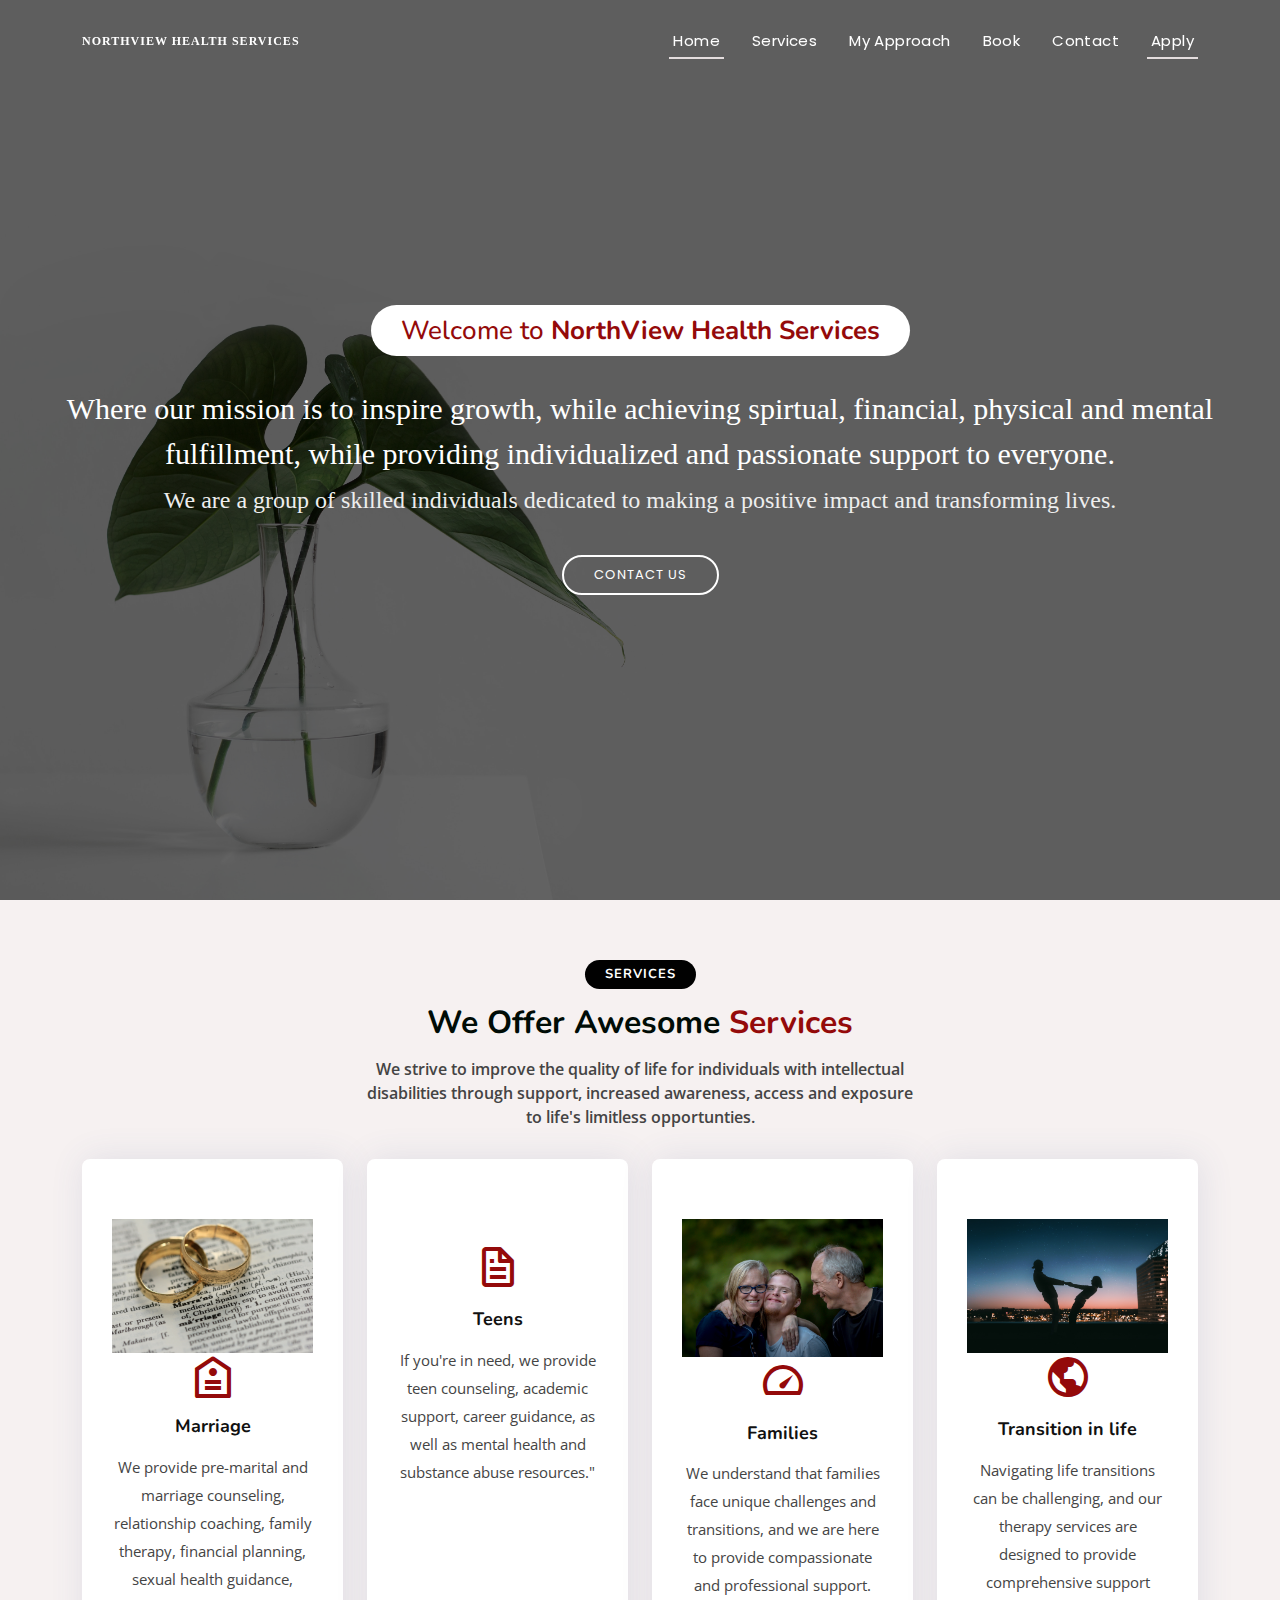
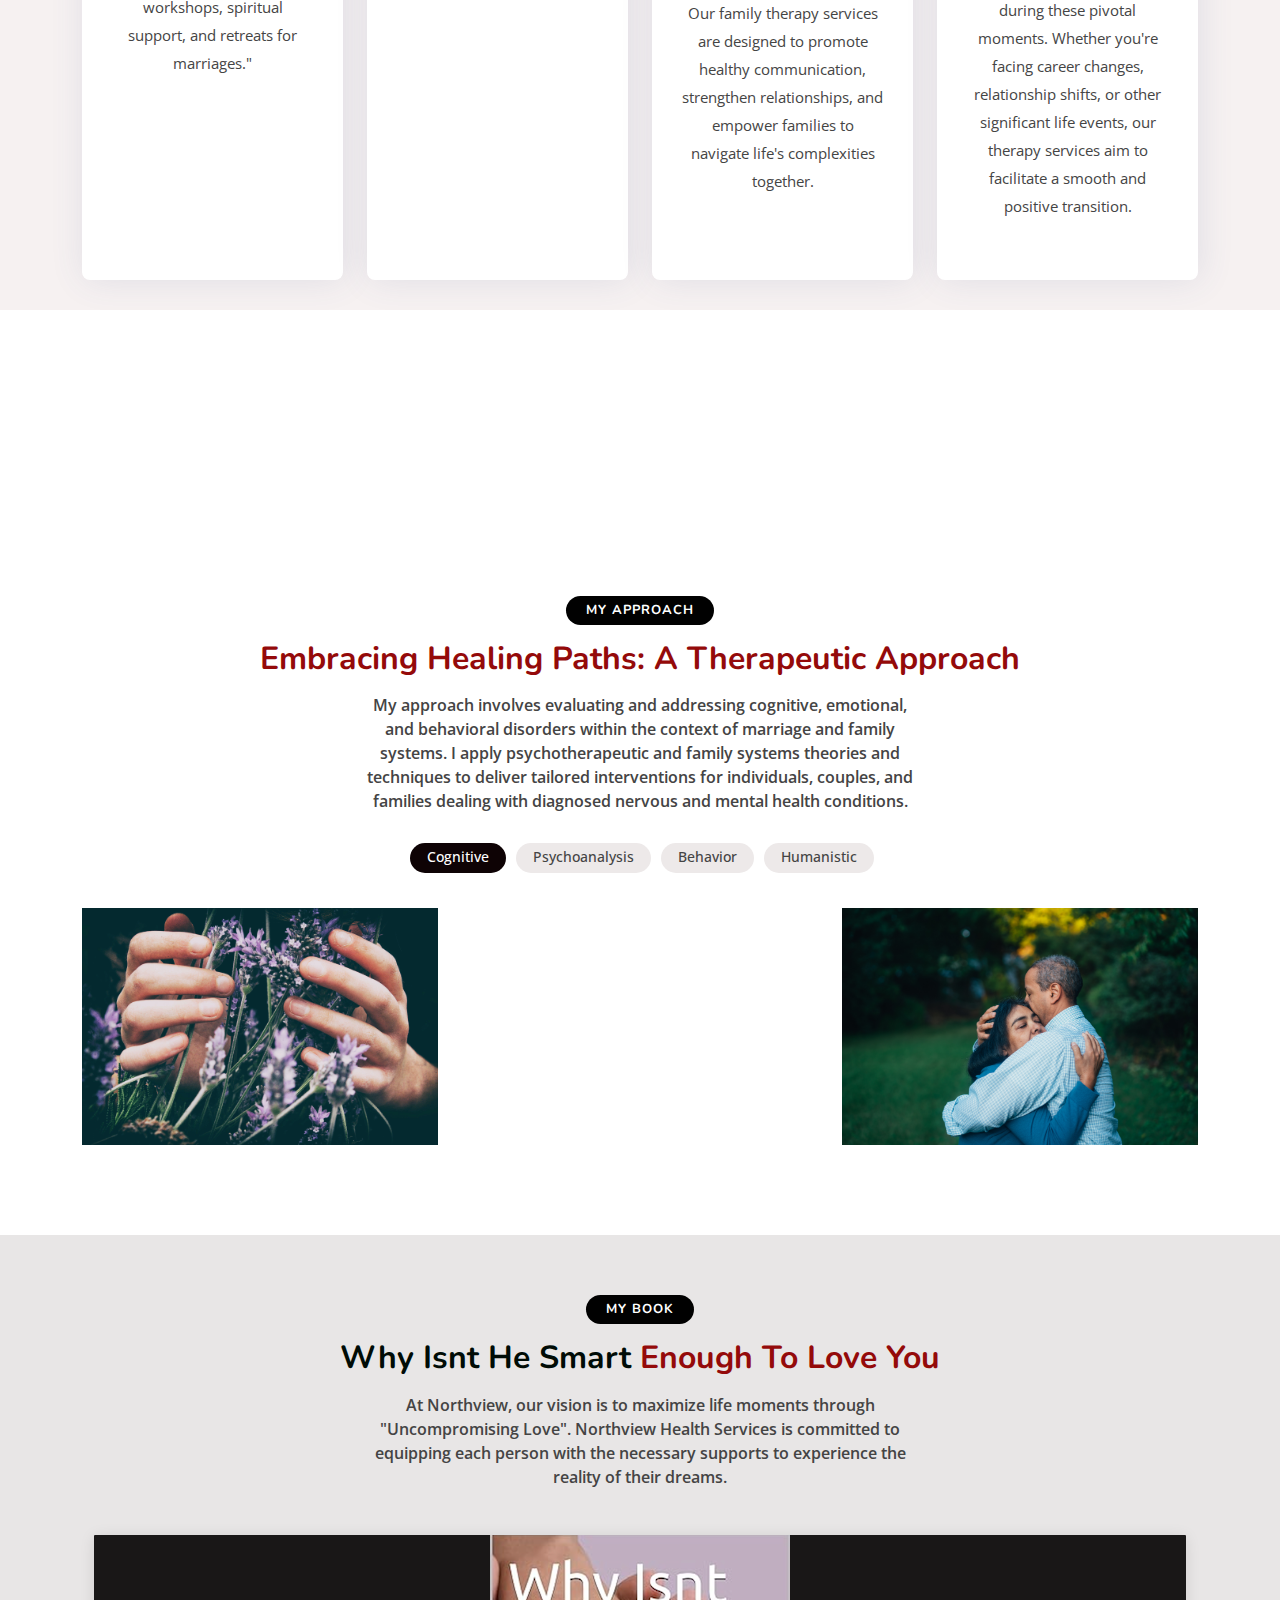
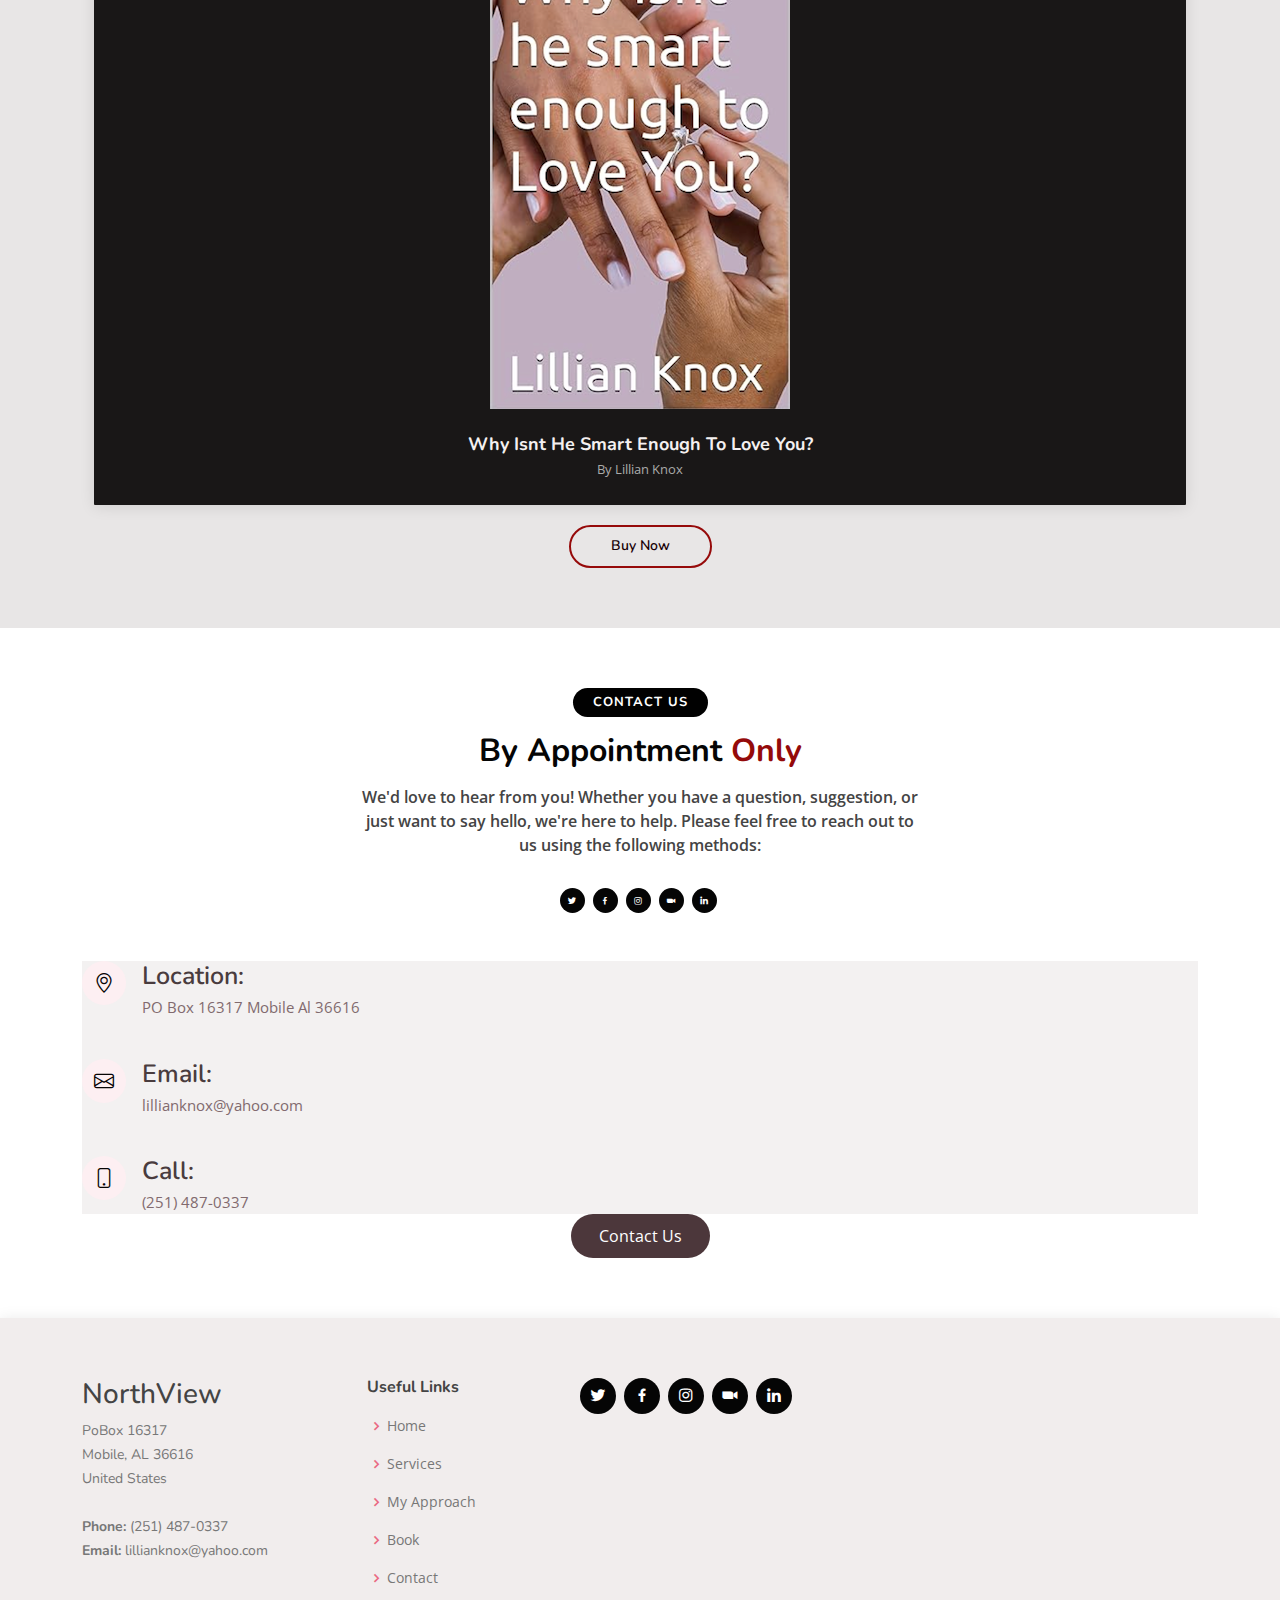
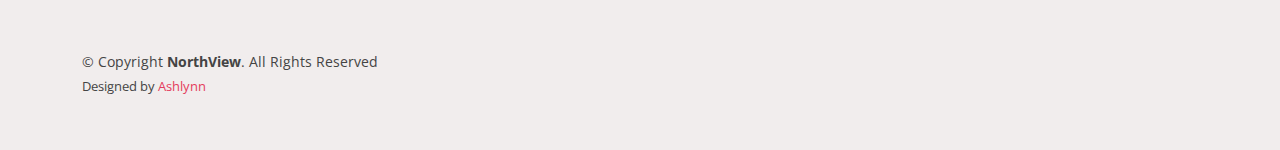
==== commit f358906b: "Changes and added apply link" ====
--- a/index.html
+++ b/index.html
@@ -53,6 +53,7 @@
           <li><a class="nav-link scrollto " href="#portfolio">My Approach</a></li>
           <li><a class="nav-link scrollto" href="#team">Book</a></li>
           <li><a class="nav-link scrollto" href="#contact">Contact</a></li>
+          <li><a class="active" href="blog-single.html">Apply</a></li>
            </ul>
           </li>
 
@@ -66,7 +67,7 @@
   <section id="hero">
     <div class="hero-container">
       <h3>Welcome to <strong> NorthView Health Services</strong></h3>
-      <h1>Where our mission is to inspire growth, while achieving spirtual, financail, physical and mental 
+      <h1>Where our mission is to inspire growth, while achieving spirtual, financial, physical and mental 
         fulfillment, while providing individualized and passionate support to everyone.  </h1>
       <h2>We are a group of skilled individuals dedicated to making a positive impact and transforming lives. </h2>
       <a href="#contact" class="btn-get-started scrollto">Contact Us</a>
@@ -95,7 +96,7 @@
               <div class="icon"><i class="bx ri-price-tag-2-line"></i></div>
               <h4 class="title"><a href="">Marriage </a></h4>
               <p class="description">We provide pre-marital and marriage counseling, relationship coaching, family therapy, 
-                legal assistance, financial planning, sexual health guidance, wedding planning, workshops, online resources, 
+               financial planning, sexual health guidance, workshops, 
                 spiritual support, and retreats for marriages."</p>
             </div>
           </div>
@@ -268,8 +269,8 @@
       <div class="container">
 
         <div class="section-title">
-          <h2>Contact</h2>
-          <h3>Contact <span>Us</span></h3>
+          <h2>Contact Us</h2>
+          <h3>By Appointment <span>Only</span></h3>
           <p>We'd love to hear from you! Whether you have a question, suggestion, or just want to say hello, we're 
             here to help. Please feel free to reach out to us using the following methods:</p>
         </div>
@@ -289,13 +290,13 @@
               <div class="address">
                 <i class="bi bi-geo-alt"></i>
                 <h4>Location:</h4>
-                <p>2616 Walton Ave Mobile, Al 36608</p>
+                <p>PO Box 16317 Mobile Al 36616 </p>
               </div>
 
               <div class="email">
                 <i class="bi bi-envelope"></i>
                 <h4>Email:</h4>
-                <p>liliankox@yahoo.com</p>
+                <p>lillianknox@yahoo.com</p>
               </div>
 
               <div class="phone">
@@ -337,11 +338,11 @@
           <div class="col-lg-3 col-md-6 footer-contact">
             <h3>NorthView</h3>
             <p>
-              2616 Walton Ave <br>
-              Mobile, AL 36608<br>
+              PoBox 16317 <br>
+              Mobile, AL 36616<br>
               United States <br><br>
               <strong>Phone:</strong> (251) 487-0337 <br>
-              <strong>Email:</strong> liliankox@yahoo.com<br>
+              <strong>Email:</strong> lillianknox@yahoo.com<br>
             </p>
           </div>
 
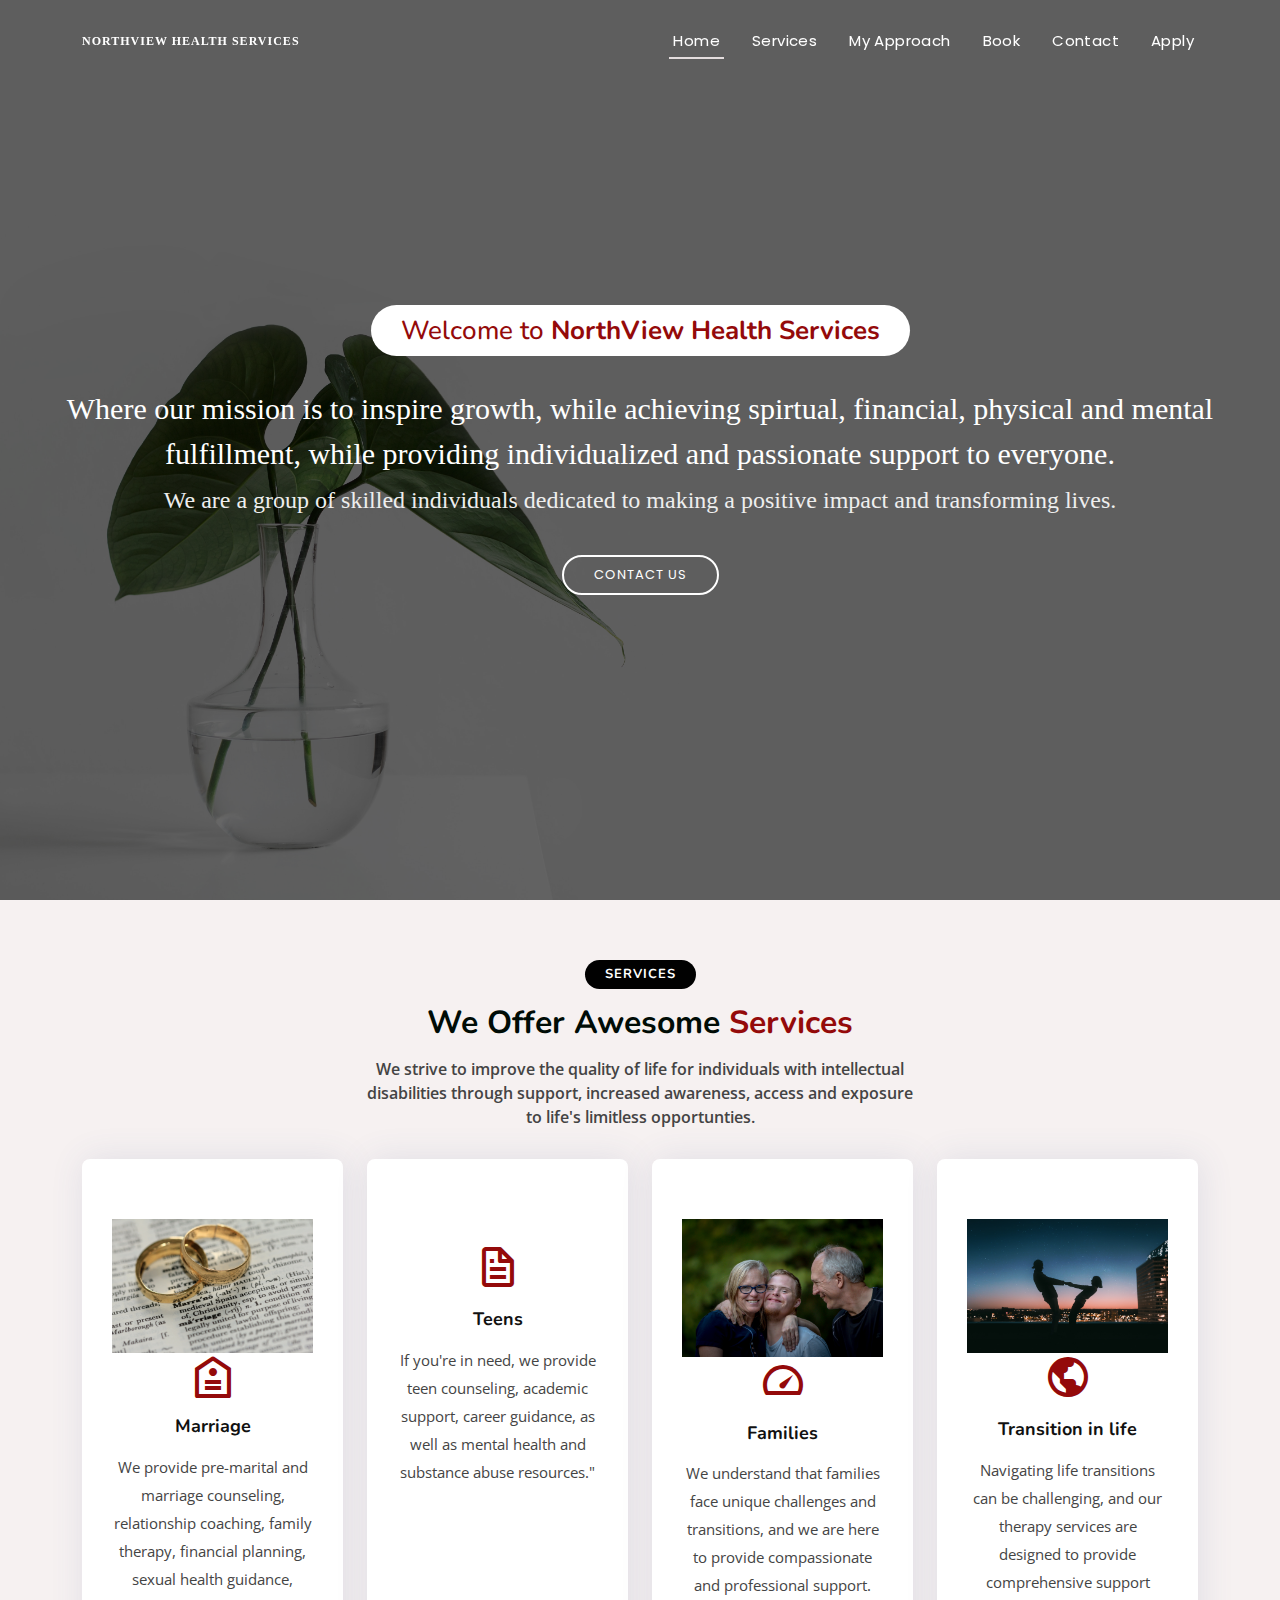
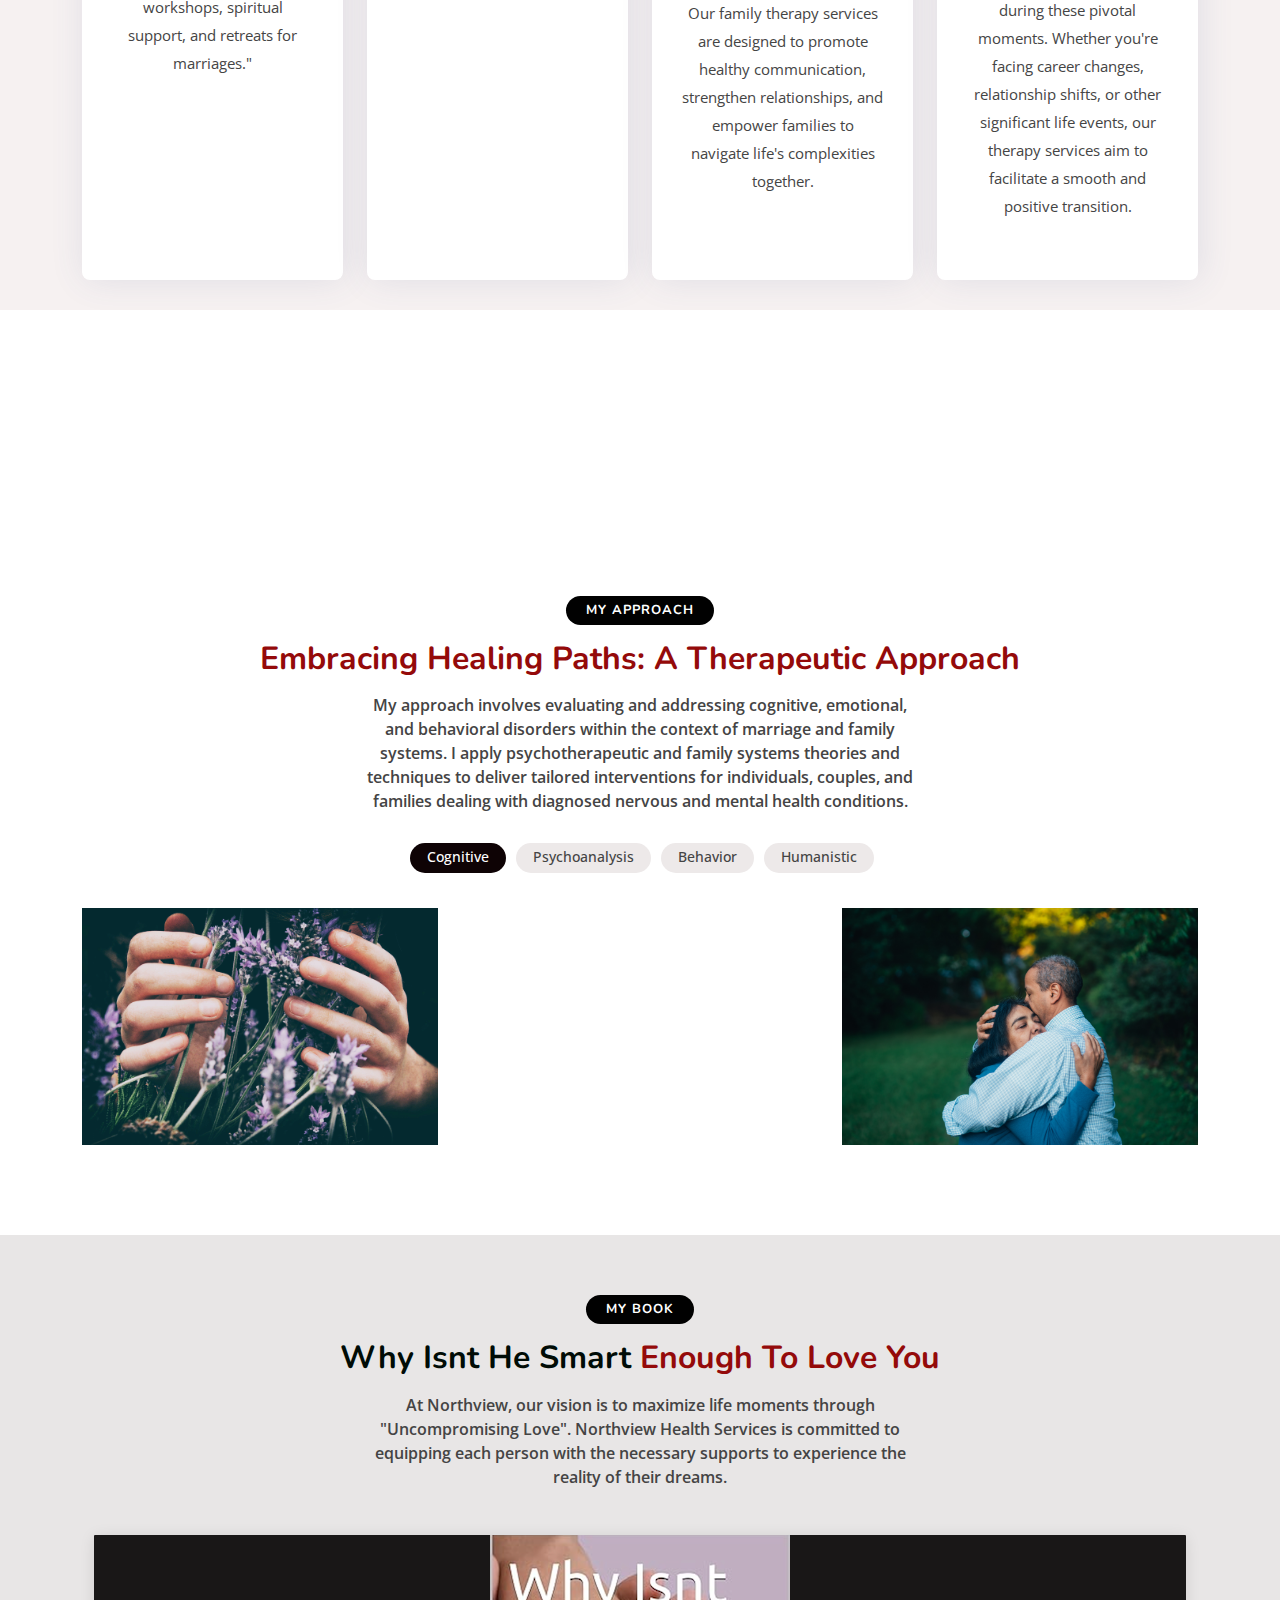
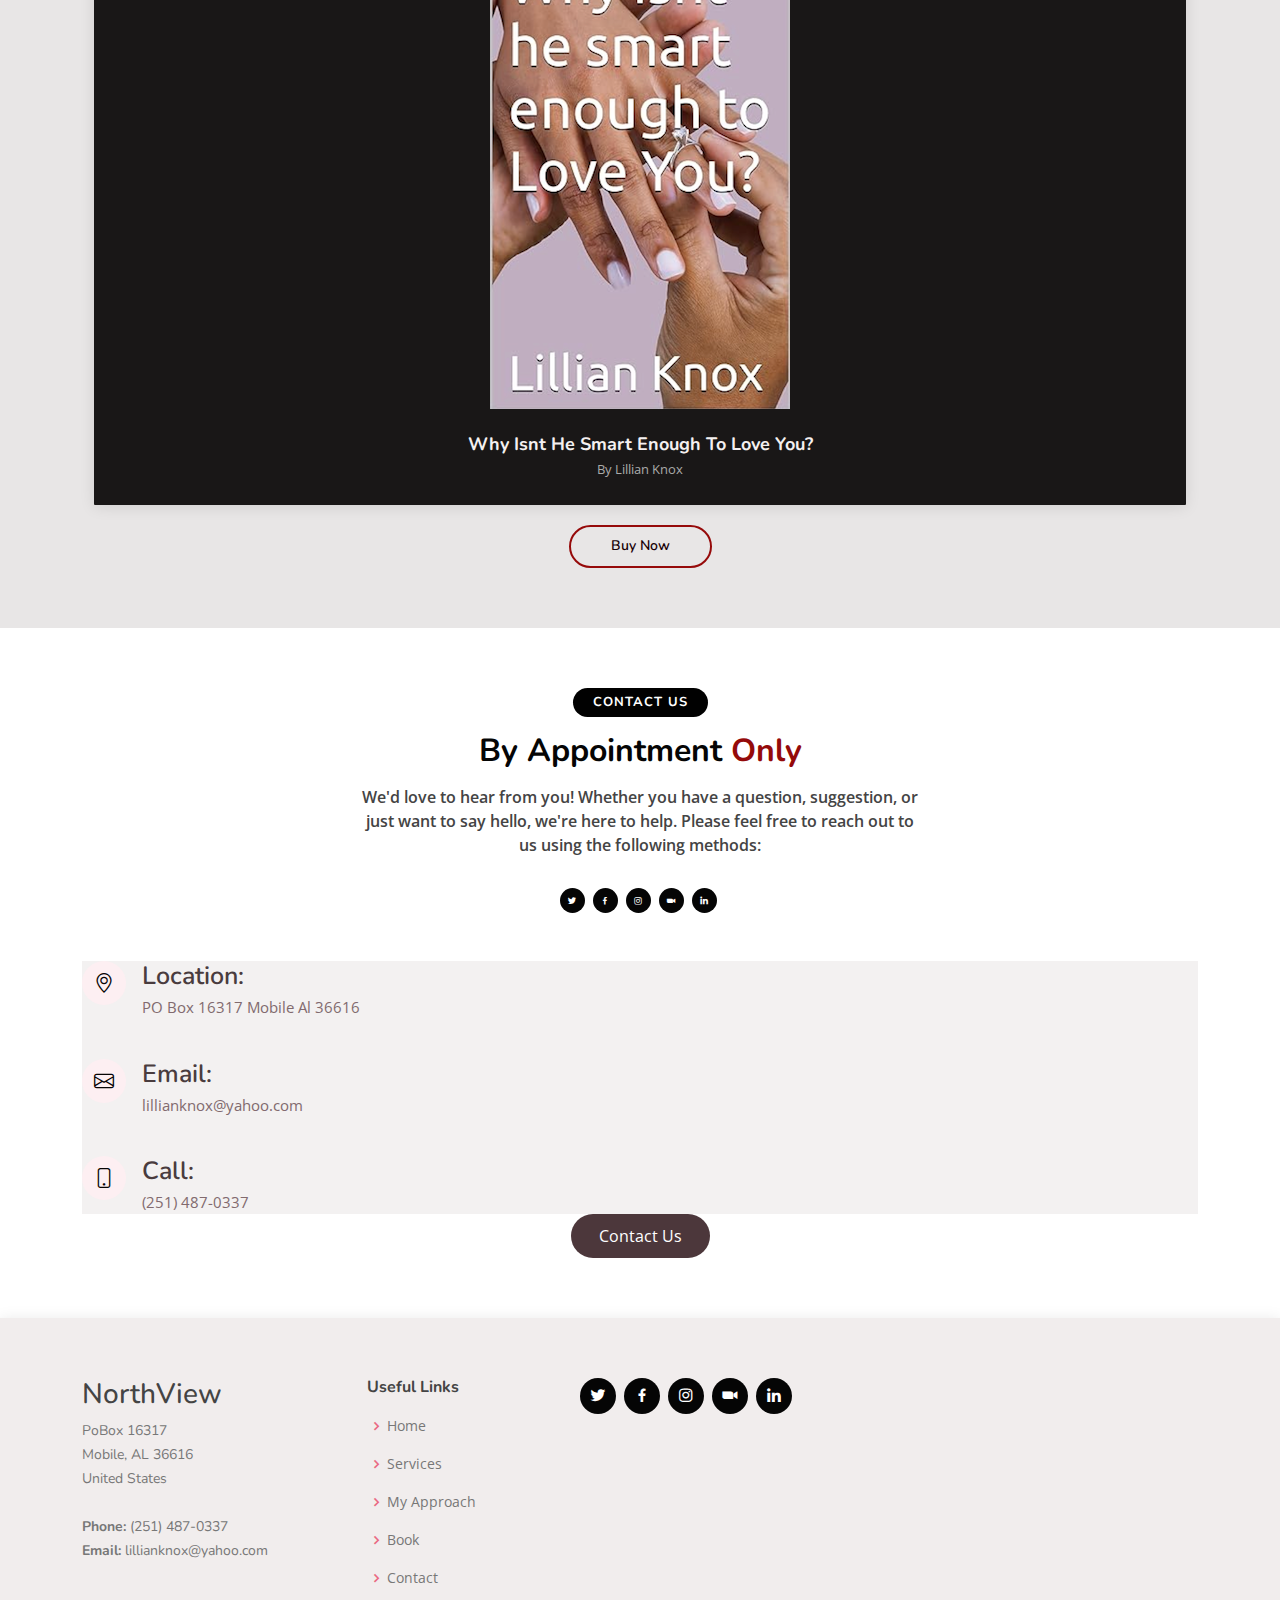
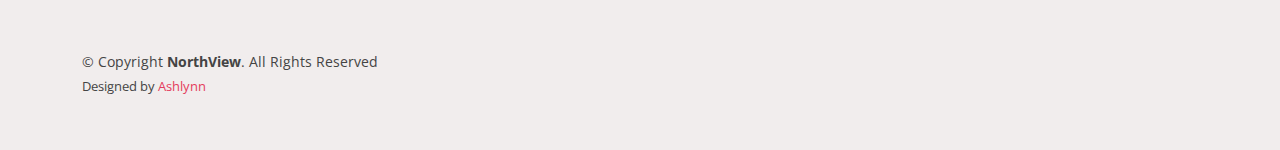
==== commit a74c18ff: "changes to html" ====
--- a/index.html
+++ b/index.html
@@ -53,7 +53,7 @@
           <li><a class="nav-link scrollto " href="#portfolio">My Approach</a></li>
           <li><a class="nav-link scrollto" href="#team">Book</a></li>
           <li><a class="nav-link scrollto" href="#contact">Contact</a></li>
-          <li><a class="active" href="blog-single.html">Apply</a></li>
+          <li><a class="nav-link scrollto" href="blog-single.html">Apply</a></li>
            </ul>
           </li>
 
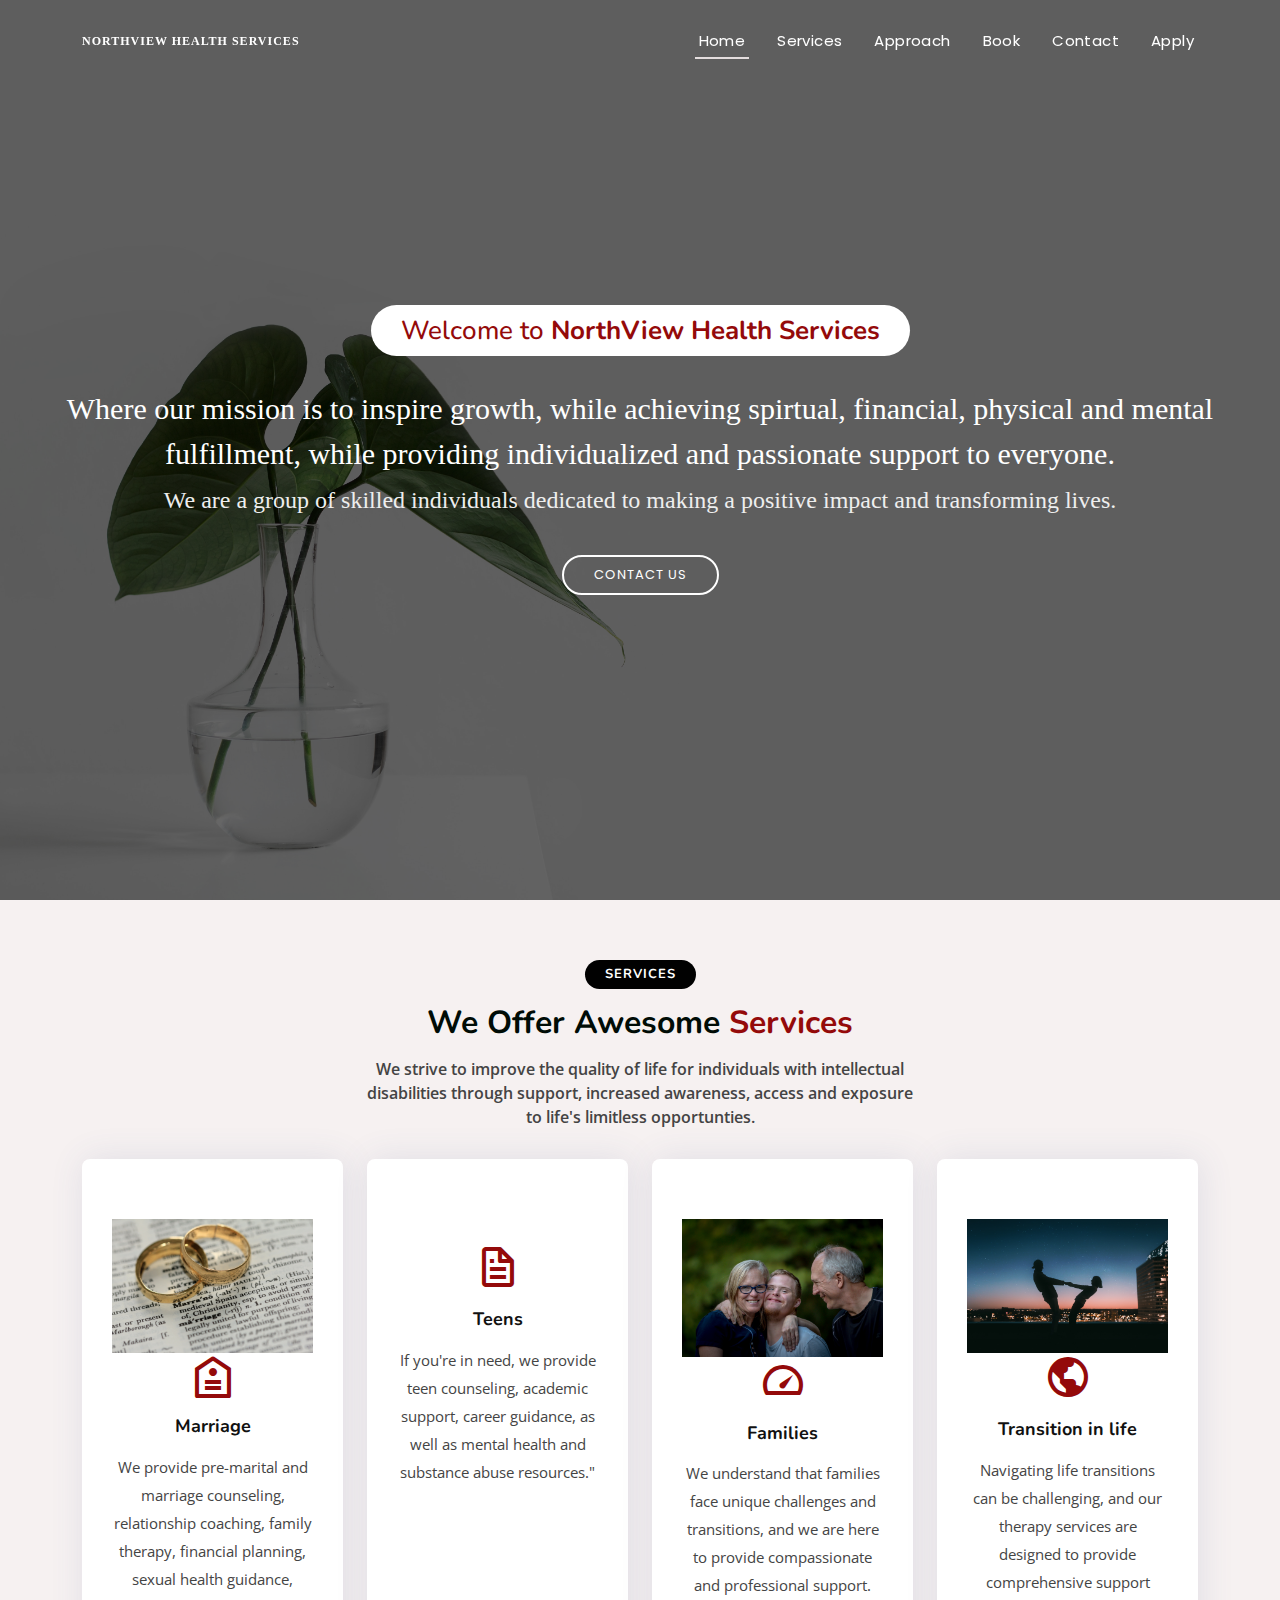
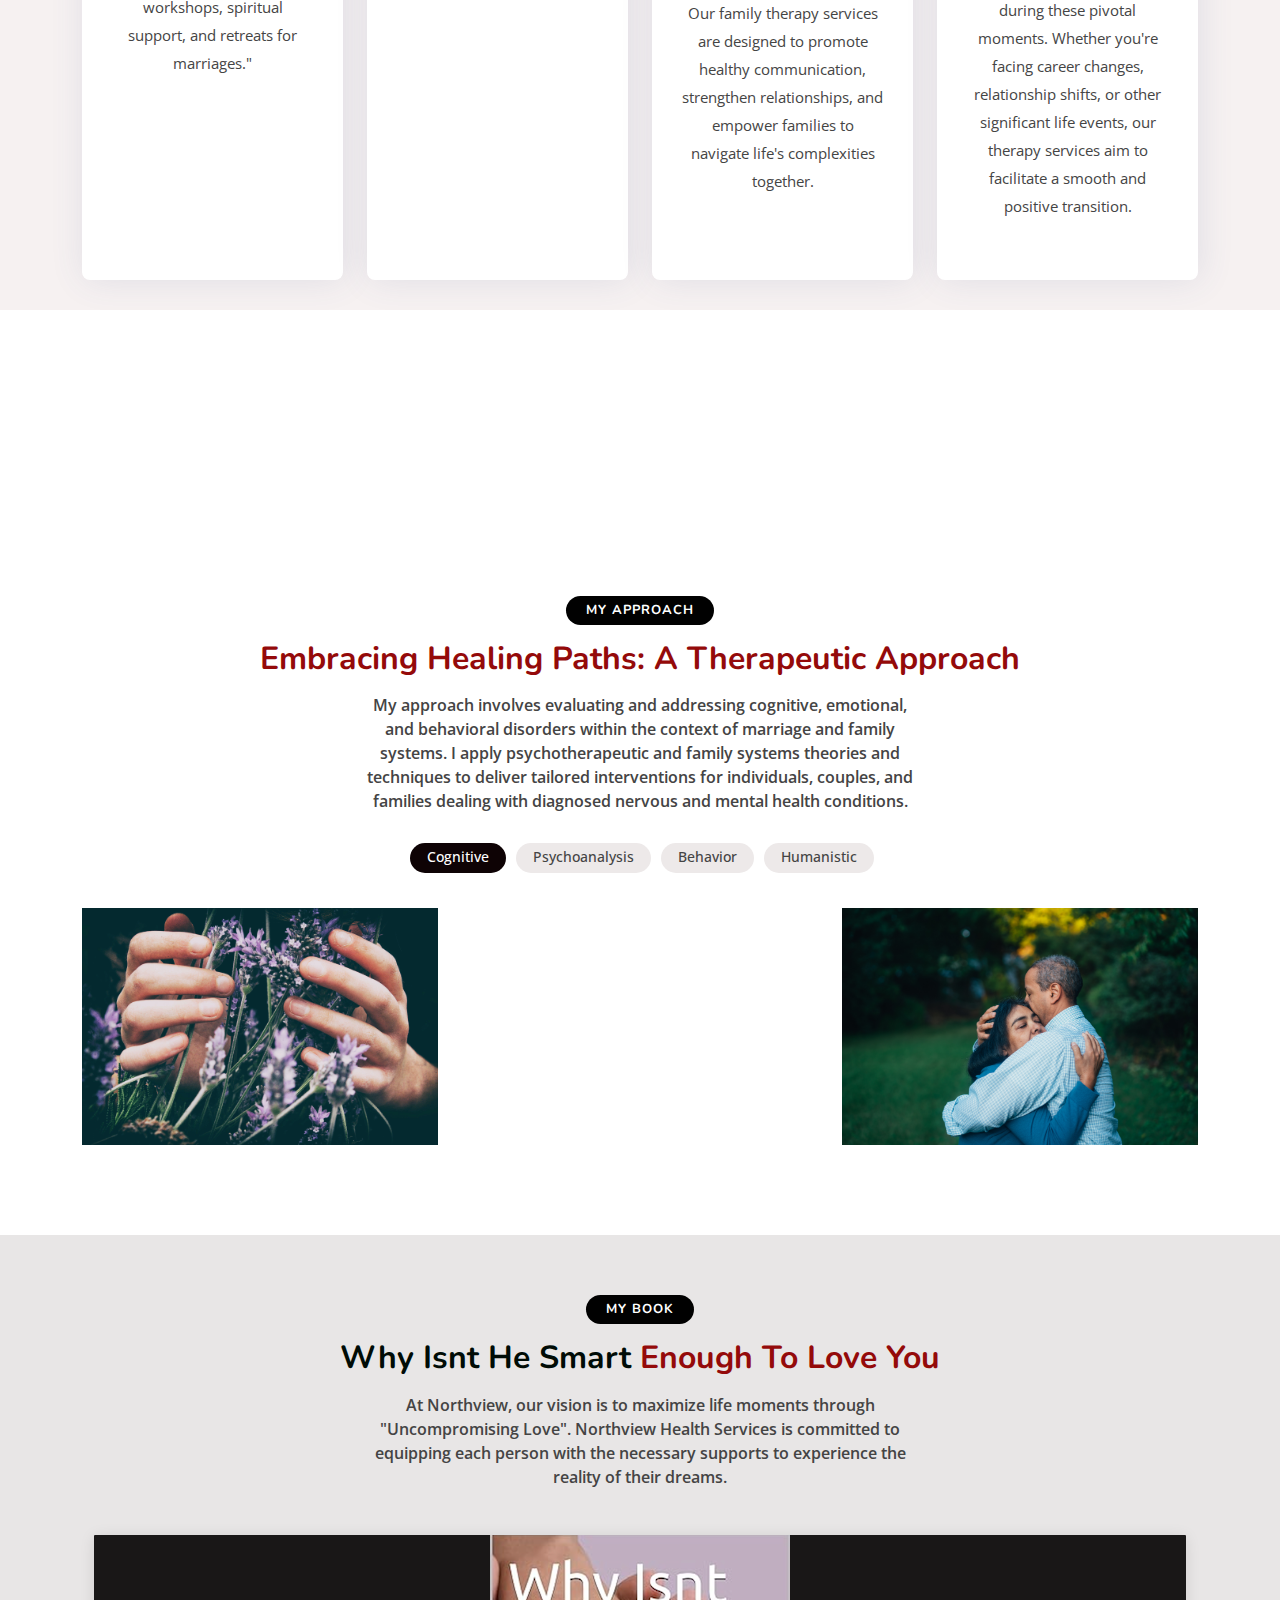
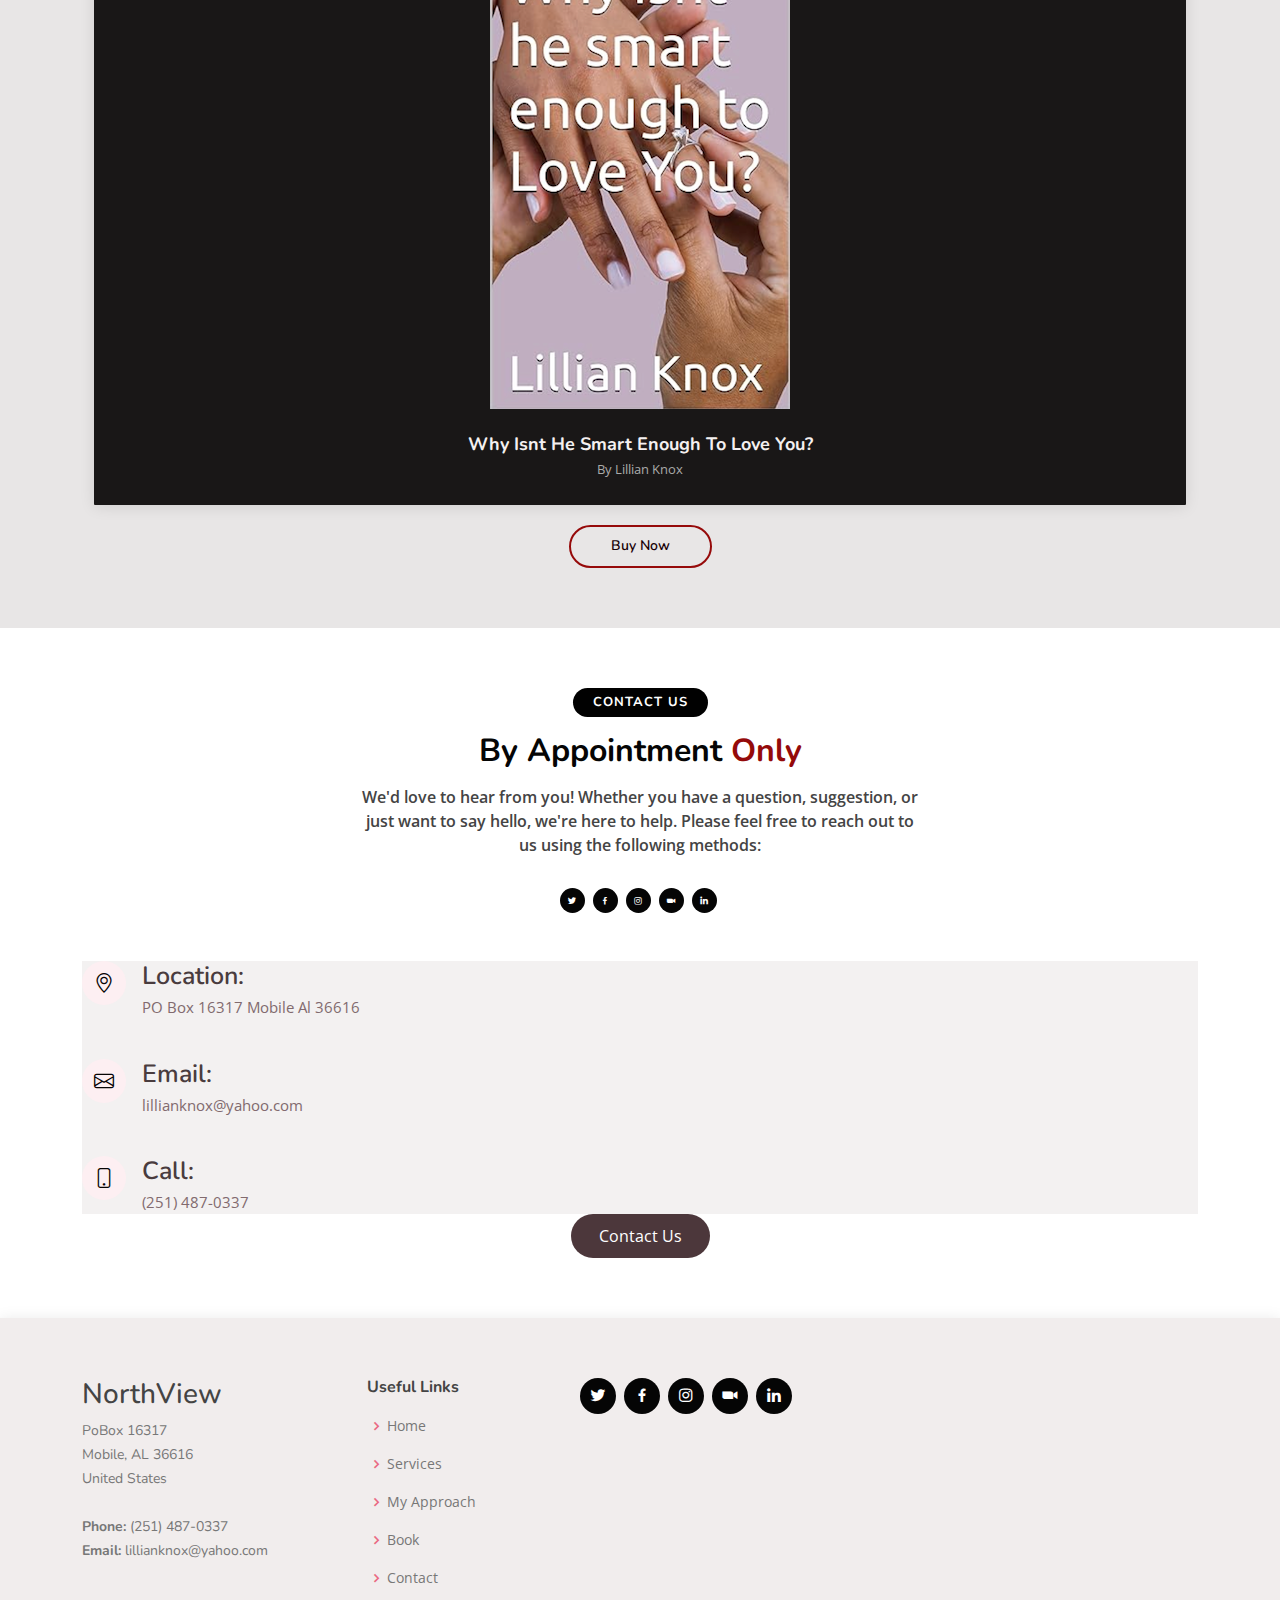
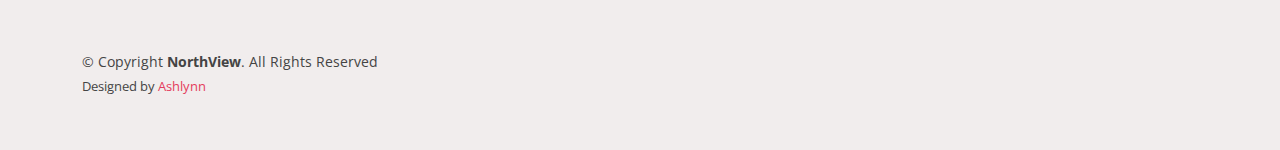
==== commit 43cc886e: "chnages to nav" ====
--- a/index.html
+++ b/index.html
@@ -50,7 +50,7 @@
         <ul>
           <li><a class="nav-link scrollto active" href="#hero">Home</a></li>
           <li><a class="nav-link scrollto" href="#services">Services</a></li>
-          <li><a class="nav-link scrollto " href="#portfolio">My Approach</a></li>
+          <li><a class="nav-link scrollto " href="#portfolio">Approach</a></li>
           <li><a class="nav-link scrollto" href="#team">Book</a></li>
           <li><a class="nav-link scrollto" href="#contact">Contact</a></li>
           <li><a class="nav-link scrollto" href="blog-single.html">Apply</a></li>
@@ -316,7 +316,10 @@
                 <div class="error-message"></div>
                 <div class="sent-message"></div>
               </div>
-              <div class="text-center"><button type="submit">Contact Us</button></div>
+              <div class="text-center">
+                <a href="https://docs.google.com/forms/d/e/1FAIpQLScfLF7o1RjFlI5aEKIzbcj3xHLY4oHgY-QDm8X3aZj1d0lbZQ/viewform?usp=sf_link"><button type="submit">Contact Us</button></a>
+                
+                </div>
             </form>
 
           </div>
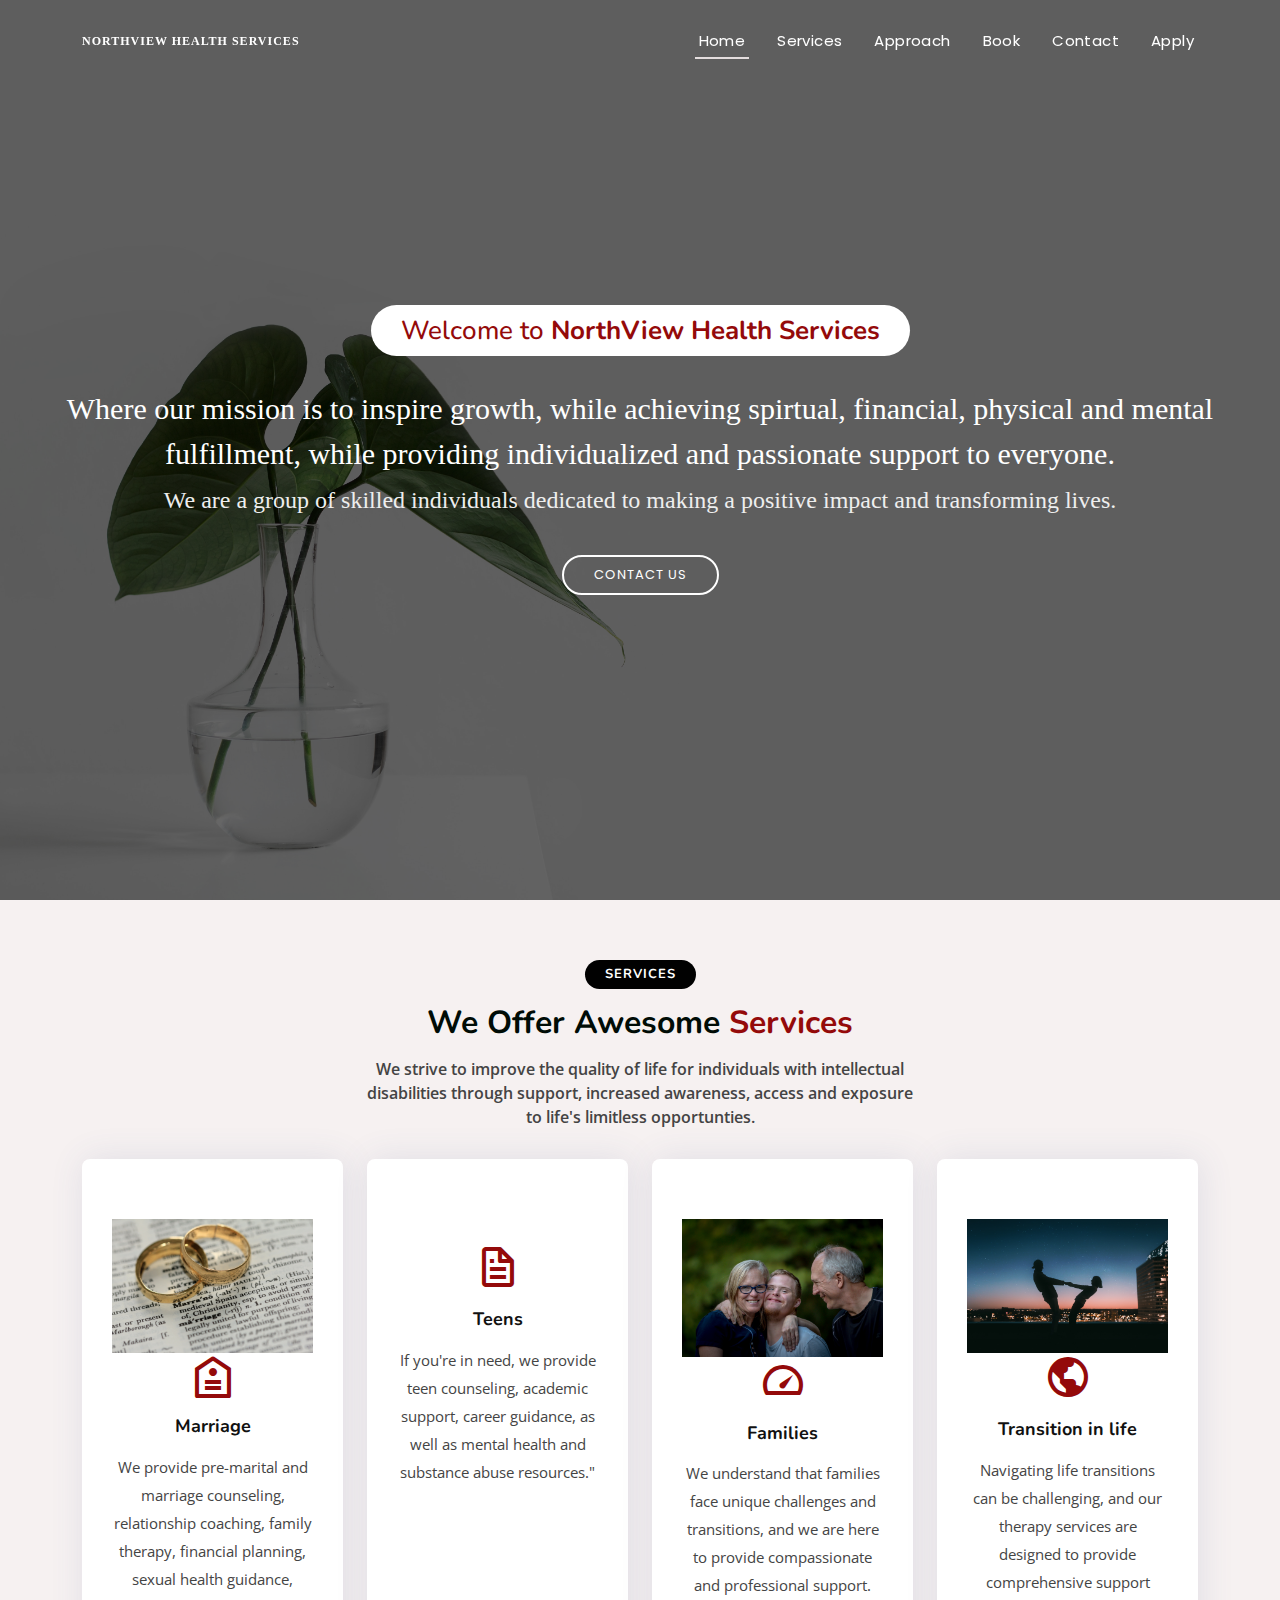
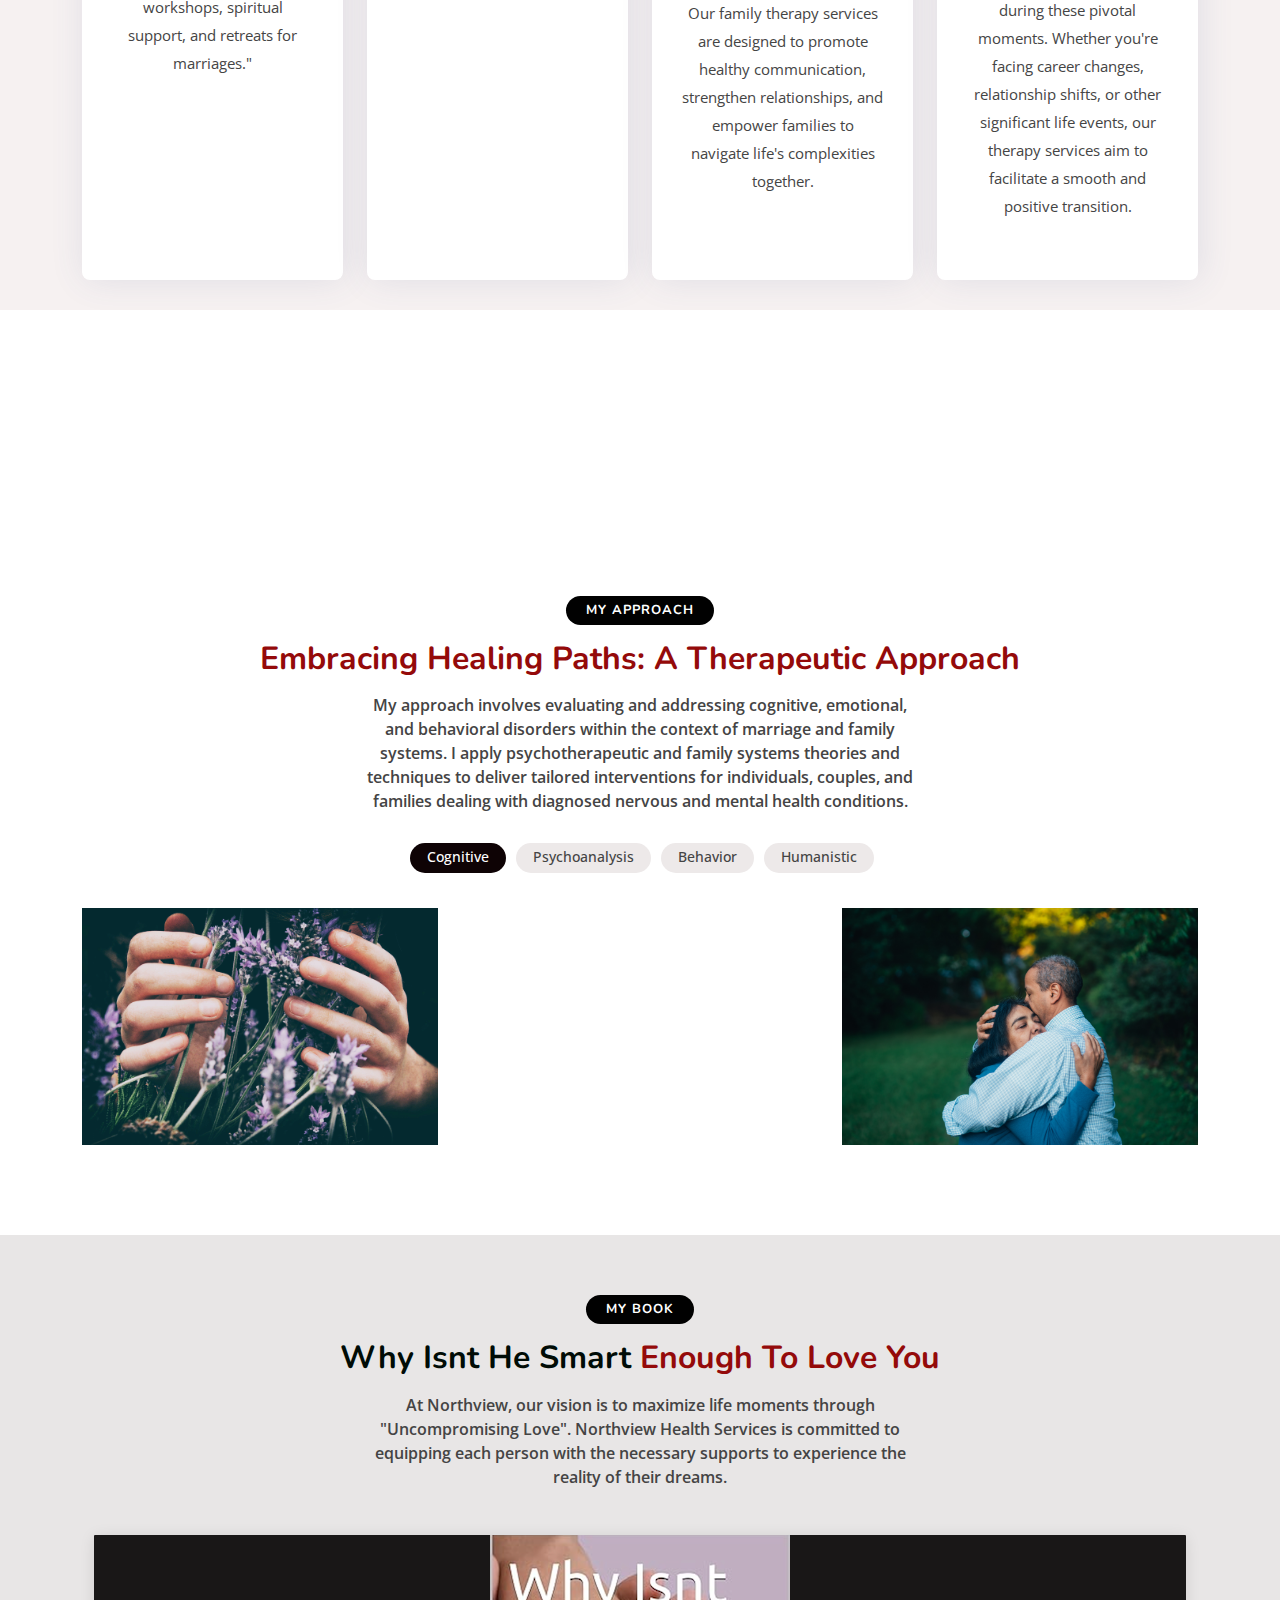
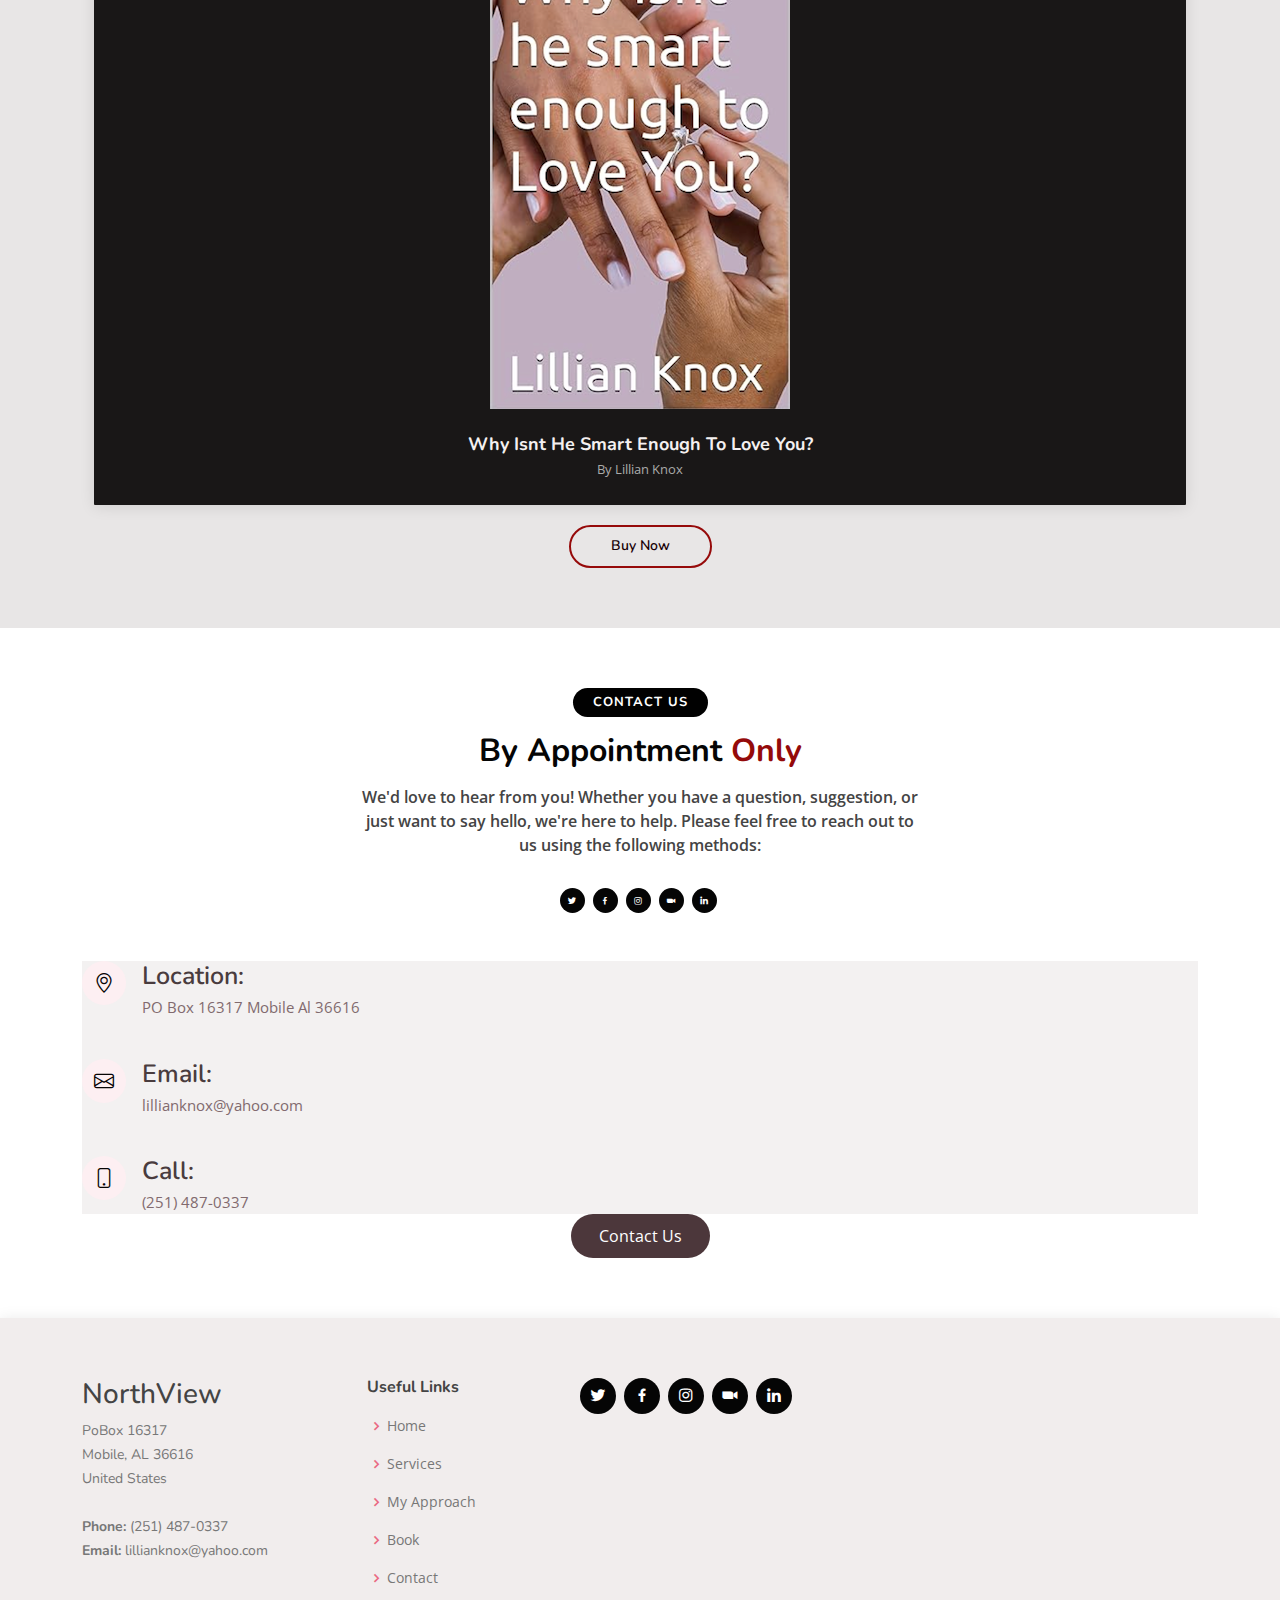
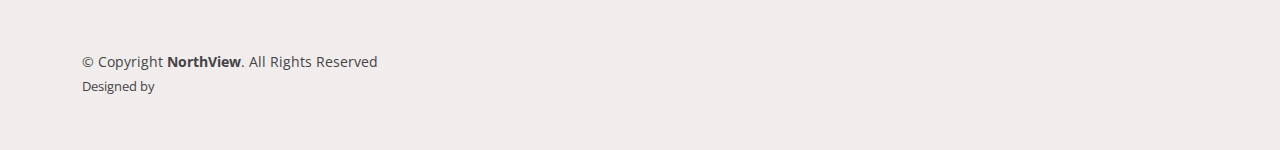
==== commit a80976d1: "changes" ====
--- a/index.html
+++ b/index.html
@@ -386,7 +386,7 @@
           <!-- You can delete the links only if you purchased the pro version. -->
           <!-- Licensing information: https://bootstrapmade.com/license/ -->
           <!-- Purchase the pro version with working PHP/AJAX contact form: https://bootstrapmade.com/tempo-free-onepage-bootstrap-theme/ -->
-          Designed by <a href="">Ashlynn </a>
+          Designed by <a href=""> </a>
         </div>
       </div>
       
--- a/assets/css/style.css
+++ b/assets/css/style.css
@@ -1397,7 +1397,7 @@
 --------------------------------------------------------------*/
 .breadcrumbs {
   padding: 15px 0;
-  background: #f6f4f4;
+  background-color: #f0c3c9; 
   margin-top: 67px;
 }
 
@@ -1437,9 +1437,15 @@
 --------------------------------------------------------------*/
 .blog {
   padding: 40px 0 20px 0;
-}
+  background-color: #f6f1f1;
+}
+ .blog h2 {
+  
+ }
+
 
 .blog .entry {
+  background-color: #f7f4f4;
   padding: 30px;
   margin-bottom: 60px;
   box-shadow: 0 4px 16px rgba(0, 0, 0, 0.1);
@@ -1449,6 +1455,7 @@
   max-height: 440px;
   margin: -30px -30px 20px -30px;
   overflow: hidden;
+
 }
 
 .blog .entry .entry-title {
@@ -1499,6 +1506,7 @@
 }
 
 .blog .entry .entry-content p {
+  color: #010101;
   line-height: 24px;
 }
 
@@ -1568,12 +1576,12 @@
 }
 
 .blog .entry .entry-footer a {
-  color: #57484a;
+  color: #080607;
   transition: 0.3s;
 }
 
 .blog .entry .entry-footer a:hover {
-  color: #e43c5c;
+  color: #070907;
 }
 
 .blog .entry .entry-footer .cats {
@@ -1623,6 +1631,7 @@
 }
 
 .blog .blog-author img {
+  
   width: 120px;
   margin-right: 20px;
 }
@@ -1681,8 +1690,8 @@
   transition: 0.3s;
 }
 
-.blog .blog-comments .comment h5 a:hover {
-  color: #e43c5c;
+.blog .blog-comments .comment h2 a:hover {
+  color: #3c9ee4;
 }
 
 .blog .blog-comments .comment h5 .reply {
@@ -1728,7 +1737,7 @@
 
 .blog .blog-comments .reply-form input:focus {
   box-shadow: none;
-  border-color: #f096a7;
+  border-color: #120104;
 }
 
 .blog .blog-comments .reply-form textarea {
@@ -1739,7 +1748,7 @@
 
 .blog .blog-comments .reply-form textarea:focus {
   box-shadow: none;
-  border-color: #f096a7;
+  border-color: #bc1836;
 }
 
 .blog .blog-comments .reply-form .form-group {
@@ -1783,7 +1792,7 @@
 
 .blog .blog-pagination li.active,
 .blog .blog-pagination li:hover {
-  background: #e43c5c;
+  background: #0b0305;
 }
 
 .blog .blog-pagination li.active a,
@@ -1834,7 +1843,7 @@
   font-size: 16px;
   padding: 0 15px;
   margin: -1px;
-  background: #e43c5c;
+  background: #100406;
   color: #fff;
   transition: 0.3s;
   border-radius: 0 4px 4px 0;
@@ -1846,7 +1855,7 @@
 }
 
 .blog .sidebar .search-form form button:hover {
-  background: #e64e6b;
+  background: #10090b;
 }
 
 .blog .sidebar .categories ul {
@@ -1864,7 +1873,7 @@
 }
 
 .blog .sidebar .categories ul a:hover {
-  color: #e43c5c;
+  color: #0e0103;
 }
 
 .blog .sidebar .categories ul a span {
@@ -1930,7 +1939,7 @@
 
 .blog .sidebar .tags ul a:hover {
   color: #fff;
-  border: 1px solid #e43c5c;
+  border: 1px solid #060303;
   background: #e43c5c;
 }
 
